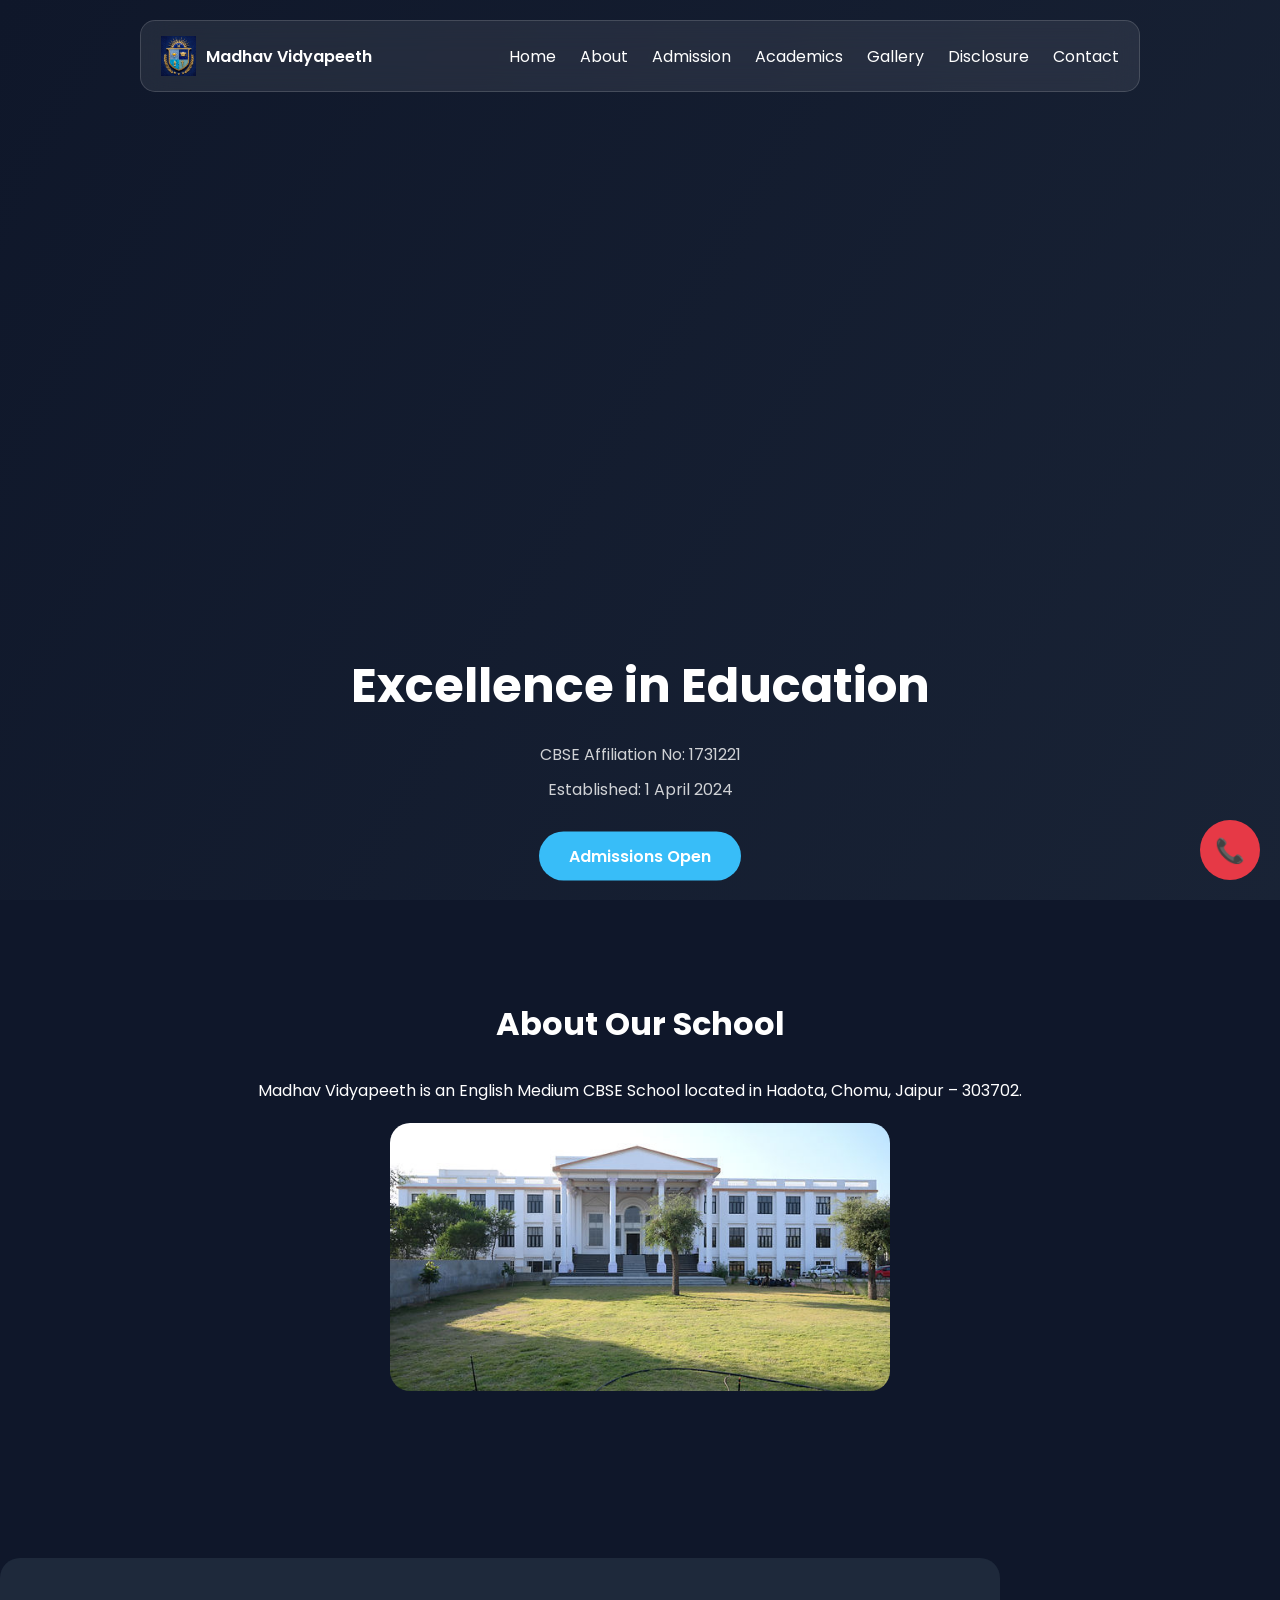
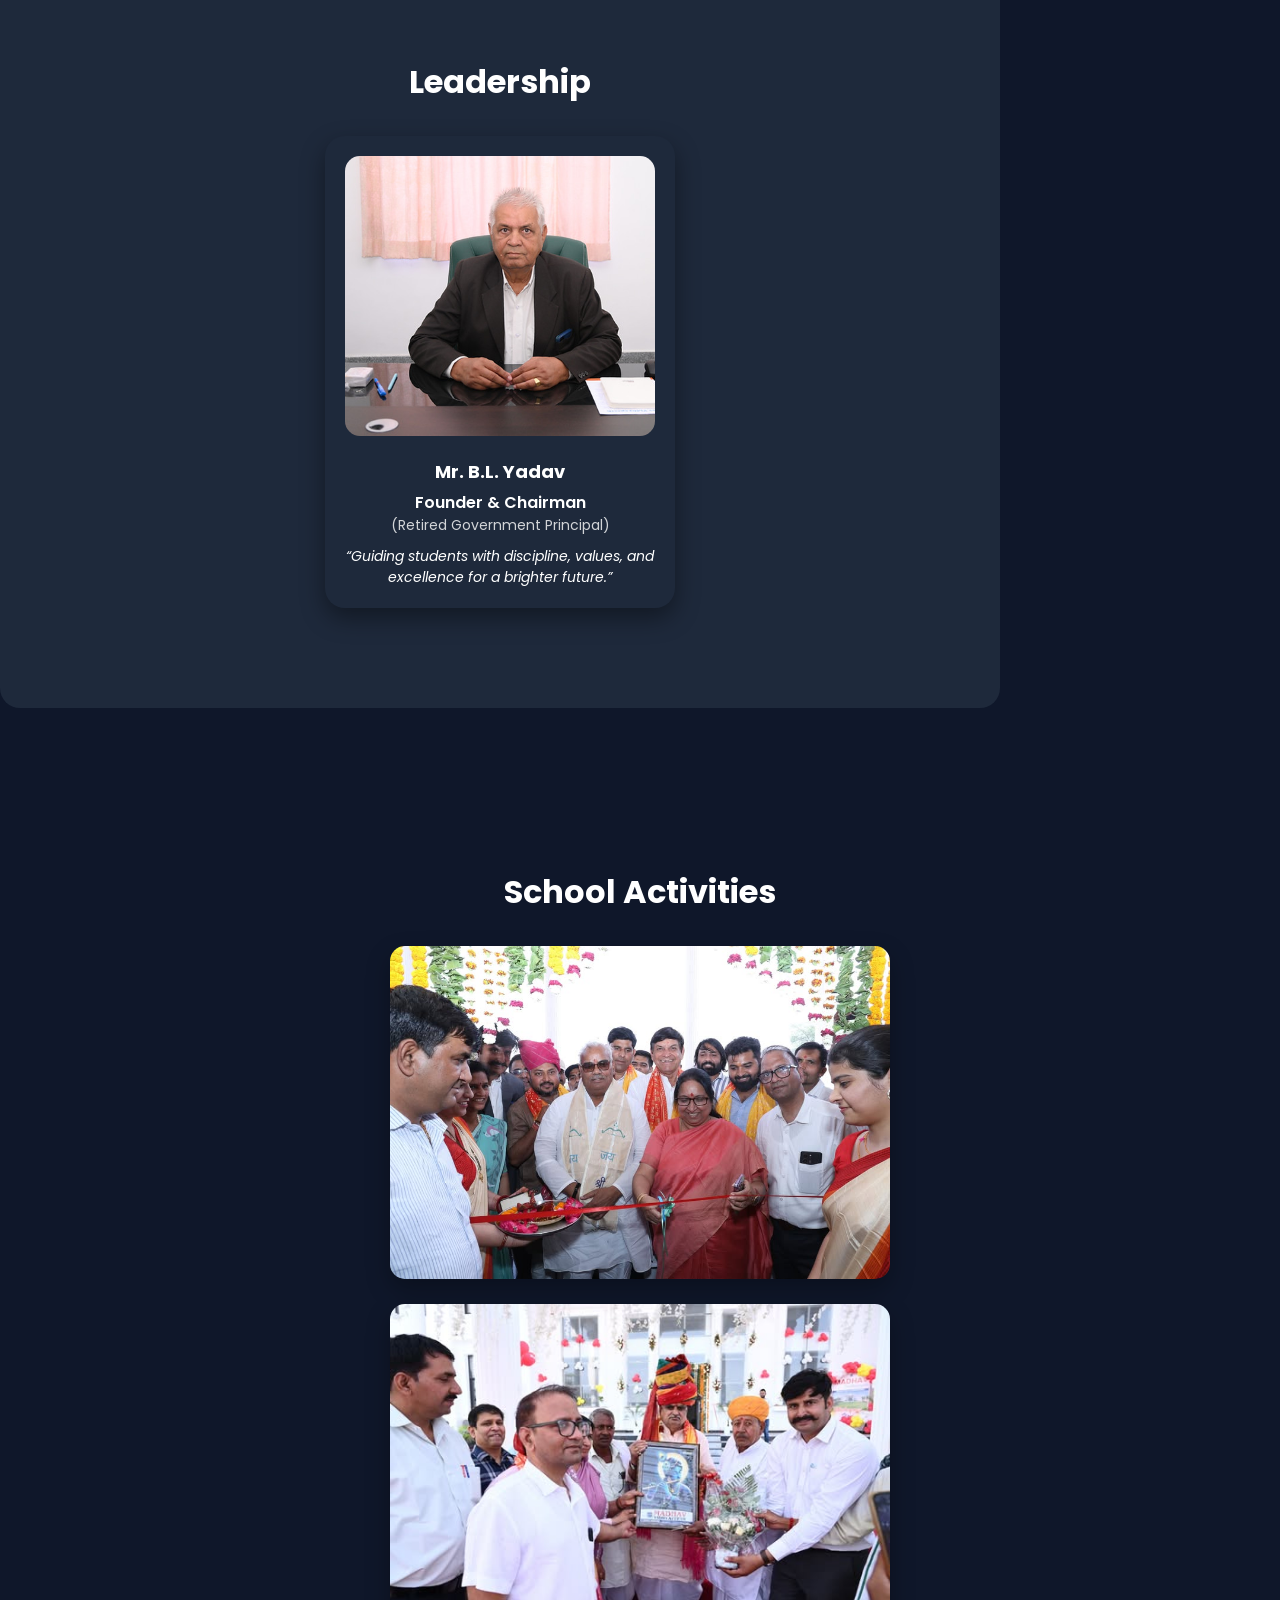
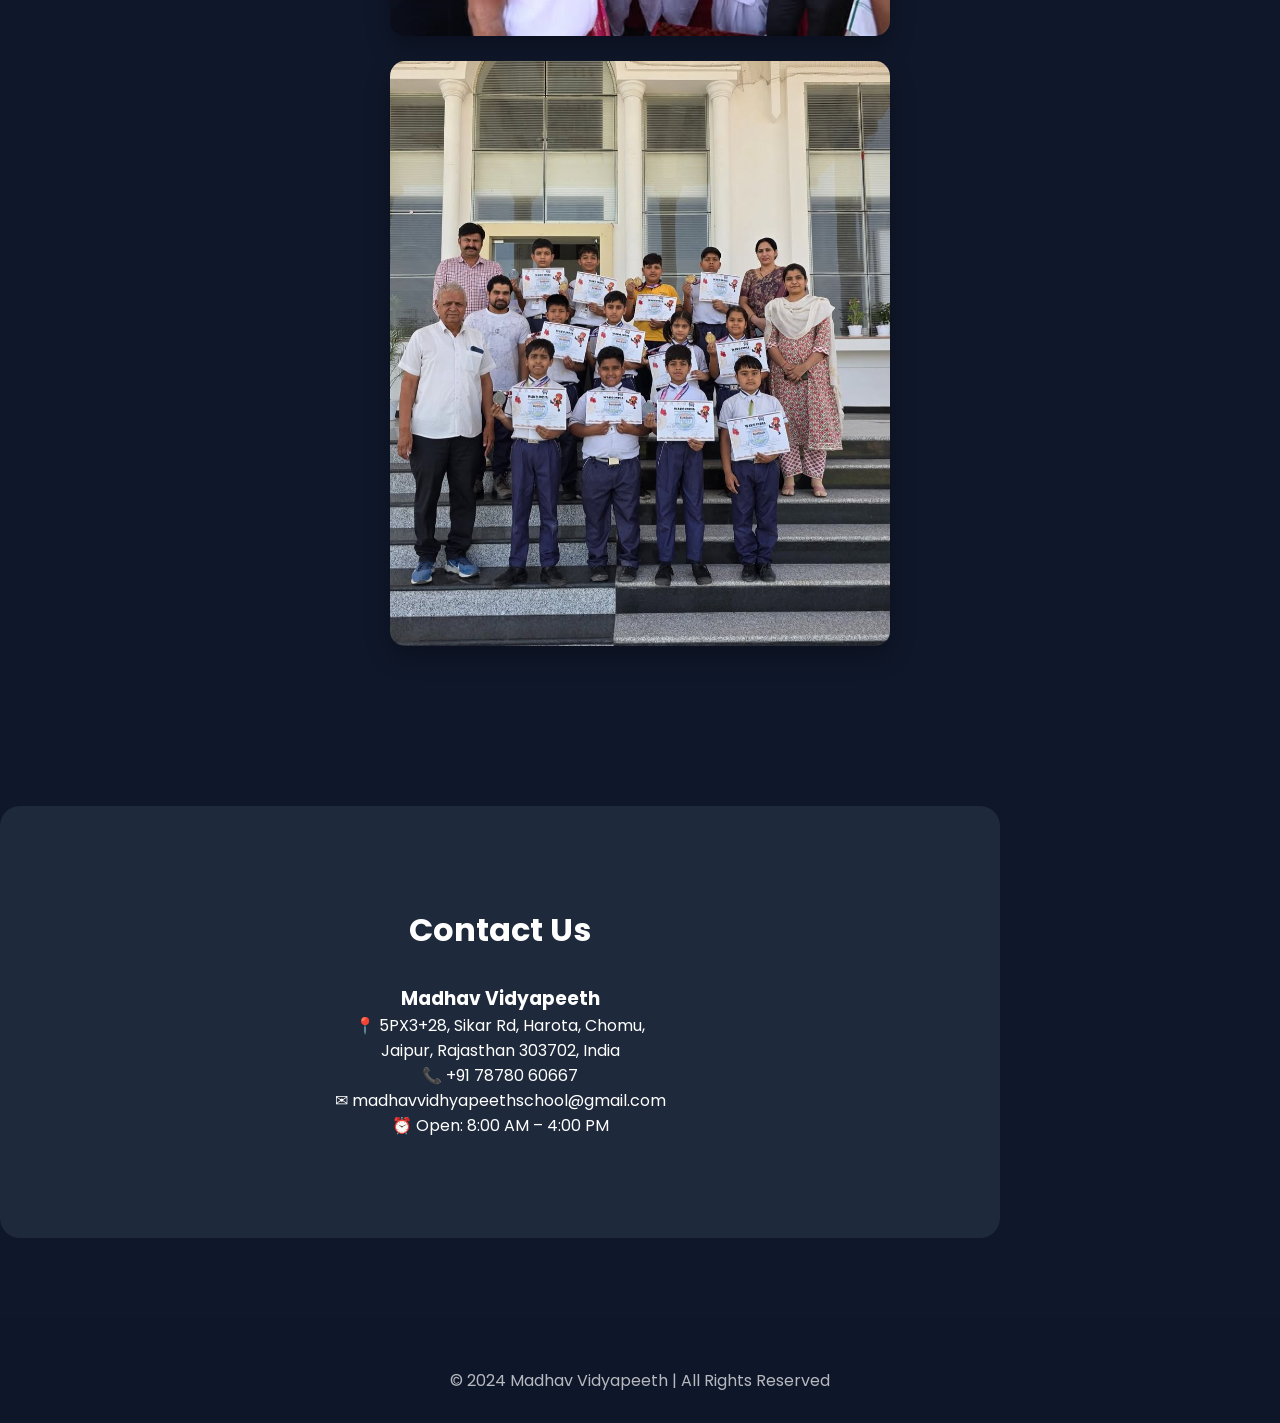
==== index.html @ 4f4f4514 "Update index.html" ====
<!DOCTYPE html>
<html lang="en">

<head>
<meta charset="UTF-8">
<meta name="viewport" content="width=device-width, initial-scale=1.0">

<title>Madhav Vidyapeeth | CBSE School in Chomu</title>

<link href="https://fonts.googleapis.com/css2?family=Poppins:wght@300;400;600;700&display=swap" rel="stylesheet">

<link rel="stylesheet" href="style.css">

</head>

<body>

<!-- Gradient Background -->
<div class="gradient-bg"></div>

<!-- Navbar -->
<nav class="navbar glass">

<div class="logo">
<img src="assets/logo.png" alt="School Logo">
<span>Madhav Vidyapeeth</span>
</div>

<div class="nav-links">

<a href="index.html">Home</a>
<a href="about.html">About</a>
<a href="admission.html">Admission</a>
<a href="academics.html">Academics</a>
<a href="gallery.html">Gallery</a>
<a href="disclosure.html">Disclosure</a>
<a href="contact.html">Contact</a>

</div>

</nav>

<!-- Hero Section -->

<section class="hero">

<video autoplay muted loop playsinline class="hero-bg-video">
<source src="assets/drone.mp4" type="video/mp4">
</video>

<div class="hero-overlay">

<h1>Excellence in Education</h1>

<p>CBSE Affiliation No: 1731221</p>

<p>Established: 1 April 2024</p>

<a href="#contact" class="btn">Admissions Open</a>

</div>

</section>

<!-- About Section -->

<section id="about" class="section">

<h2>About Our School</h2>

<p>
Madhav Vidyapeeth is an English Medium CBSE School located in
Hadota, Chomu, Jaipur – 303702.
</p>

<img src="assets/school.jpg" class="section-img">

</section>

<!-- Director Section -->

<section id="director" class="section light">

<h2>Leadership</h2>

<div class="leader-card">

<img src="assets/director.jpg" alt="Mr. B.L. Yadav">

<h3>Mr. B.L. Yadav</h3>

<p class="role">Founder & Chairman</p>

<p class="sub-role">(Retired Government Principal)</p>

<p class="vision">
“Guiding students with discipline, values, and excellence for a brighter future.”
</p>

</div>

</section>

<!-- Gallery Section -->

<section id="gallery" class="section">

<h2>School Activities</h2>

<div class="gallery-grid">

<img src="./assets/event1.jpg" alt="Event 1">

<img src="./assets/event2.jpg" alt="Event 2">

<img src="./assets/achievement.jpg" alt="Achievement">

</div>

</section>

<!-- Contact Section -->

<section id="contact" class="section light">

<h2>Contact Us</h2>

<h3>Madhav Vidyapeeth</h3>

<p>
📍 5PX3+28, Sikar Rd, Harota, Chomu,<br>
Jaipur, Rajasthan 303702, India
</p>

<p>
📞 +91 78780 60667
</p>

<p>
✉ madhavvidhyapeethschool@gmail.com
</p>

<p>
⏰ Open: 8:00 AM – 4:00 PM
</p>

</section>

<!-- Floating Contact Button -->

<div class="floating-contact">

<div class="contact-toggle" onclick="toggleContact()">
📞
</div>

<div class="contact-options" id="contactOptions">

<a href="https://wa.me/917878060667" target="_blank">WhatsApp</a>

<a href="https://www.instagram.com/madhav.vidhyapeeth" target="_blank">Instagram</a>

<a href="https://www.facebook.com/profile.php?id=6156618945373" target="_blank">Facebook</a>

<a href="tel:+917878060667">Call</a>

</div>

</div>

<!-- Footer -->

<footer class="footer">

<p style="margin-top:20px;text-align:center;">

© 2024 Madhav Vidyapeeth | All Rights Reserved

</p>

</div>

</footer>

<style>

.floating-contact{
position:fixed;
bottom:20px;
right:20px;
z-index:999;
}

.contact-toggle{
width:60px;
height:60px;
background:#e63946;
color:white;
border-radius:50%;
display:flex;
justify-content:center;
align-items:center;
font-size:24px;
cursor:pointer;
}

.contact-options{
display:none;
flex-direction:column;
margin-bottom:10px;
}

.contact-options a{
background:#1d3557;
color:white;
text-decoration:none;
padding:8px 12px;
margin:4px 0;
border-radius:8px;
font-size:14px;
}

</style>

<script>

function toggleContact(){

const box=document.getElementById("contactOptions");

box.style.display=box.style.display==="flex"?"none":"flex";

}

</script>

</body>

</html>
---- style.css ----
/* Global */
*{
margin:0;
padding:0;
box-sizing:border-box;
scroll-behavior:smooth;
}

body{
font-family:'Poppins',sans-serif;
background:#0f172a;
color:white;
overflow-x:hidden;
}

/* Animated Gradient Background */
.gradient-bg{
position:fixed;
width:100%;
height:100%;
z-index:-2;
background:linear-gradient(120deg,#0f172a,#1e293b,#0f172a);
background-size:300% 300%;
animation:gradientMove 12s ease infinite;
}

@keyframes gradientMove{
0%{background-position:0% 50%;}
50%{background-position:100% 50%;}
100%{background-position:0% 50%;}
}

/* Glass Effect */
.glass{
background:rgba(255,255,255,0.08);
backdrop-filter:blur(15px);
-webkit-backdrop-filter:blur(15px);
border:1px solid rgba(255,255,255,0.15);
border-radius:15px;
}

/* Navbar */
.navbar{
    position: fixed;
    top:20px;
    left:0;
    right:0;
    margin:0 auto;
    width:100%;
    max-width:1000px;
    padding:15px 20px;
    display:flex;
    justify-content:space-between;
    align-items:center;
    z-index:1000;
}

.logo{
display:flex;
align-items:center;
gap:10px;
font-weight:600;
}

.logo img{
height:40px;
}

.nav-links a{
color:white;
text-decoration:none;
margin-left:20px;
font-weight:400;
transition:0.3s;
}

.nav-links a:hover{
color:#38bdf8;
}

/* Hero */
.hero{
height:100vh;
display:flex;
align-items:center;
justify-content:center;
text-align:center;
padding:20px;
}

.hero h1{
font-size:3rem;
margin-bottom:20px;
}

.hero p{
opacity:0.8;
margin-bottom:10px;
}

.btn{
display:inline-block;
margin-top:20px;
padding:12px 30px;
background:#38bdf8;
border-radius:30px;
text-decoration:none;
color:white;
font-weight:600;
transition:0.3s;
}

.btn:hover{
transform:scale(1.05);
background:#0ea5e9;
}

/* Sections */
.section{
padding:100px 15px;
text-align:center;
max-width:1000px;
margin:auto;
}
.section.light{
    background:#1e293b;
    border-radius:20px;
    margin:60px 0;
}
.section h2{
margin-bottom:30px;
font-size:2rem;
}

/* Images */
.section-img,
.director-img{
width:80%;
max-width:500px;
border-radius:20px;
margin-top:20px;
transition:0.4s;
}

.section-img:hover,
.director-img:hover{
transform:scale(1.05);
}

/* Gallery */
/* Gallery Mobile Fix */
.gallery-grid {
    display: flex;
    flex-direction: column;
    align-items: center;
    gap: 25px;
    margin-top: 30px;
}

.gallery-grid img {
    width: 90%;
    max-width: 500px;
    border-radius: 15px;
    box-shadow: 0 10px 25px rgba(0,0,0,0.3);
    transition: 0.4s ease;
}

.gallery-grid img:hover {
    transform: scale(1.05);
}
/* Footer */
footer{
padding:30px;
text-align:center;
background:#0f172a;
margin-top:80px;
opacity:0.7;
}
.leader-card {
    max-width: 350px;
    margin: 0 auto;
    background: #1e293b;
    padding: 20px;
    border-radius: 20px;
    text-align: center;
    box-shadow: 0 10px 25px rgba(0,0,0,0.4);
}

.leader-card img {
    width: 100%;
    height: 280px;
    object-fit: cover;
    border-radius: 15px;
}

.leader-card h3 {
    margin-top: 15px;
    font-size: 18px;
}

.role {
    font-weight: 600;
    margin-top: 5px;
}

.sub-role {
    font-size: 14px;
    opacity: 0.8;
}

.vision {
    font-style: italic;
    margin-top: 10px;
    font-size: 14px;
        }
#director {
    text-align: center;
}

#director .leader-card {
    margin-left: auto;
    margin-right: auto;
}
.hero {
    position: relative;
    height: 100vh;
    overflow: hidden;
}

.hero-bg-video {
    position: absolute;
    top: 50%;
    left: 50%;
    width: 100%;
    height: 100%;
    object-fit: cover;
    transform: translate(-50%, -50%);
    z-index: -1;
    filter: brightness(0.6);
}

.hero-overlay {
    position: relative;
    z-index: 1;
    text-align: center;
    color: white;
    top: 50%;
    transform: translateY(-50%);
}
.admission-hero{
text-align:center;
padding:120px 20px;
background:linear-gradient(135deg,#0f2027,#203a43,#2c5364);
color:white;
}

.apply-btn{
display:inline-block;
margin-top:20px;
padding:12px 30px;
background:#ffcc00;
color:black;
font-weight:bold;
border-radius:6px;
text-decoration:none;
transition:0.3s;
}

.apply-btn:hover{
transform:scale(1.1);
}



.documents,
.facilities{
padding:80px 20px;
text-align:center;
}



.card-grid{
display:flex;
flex-wrap:wrap;
justify-content:center;
gap:20px;
margin-top:40px;
}



.card{
background:#14213d;
padding:25px 40px;
border-radius:10px;
color:white;
font-size:18px;
box-shadow:0 10px 25px rgba(0,0,0,0.3);
transition:0.4s;
}



.card:hover{
transform:translateY(-10px) scale(1.05);
background:#1f3a6f;
}



.admission-form{
padding:80px 20px;
text-align:center;
}



.admission-form form{
display:flex;
flex-direction:column;
max-width:400px;
margin:auto;
gap:15px;
}



.admission-form input,
.admission-form select{
padding:12px;
border-radius:6px;
border:none;
}



.admission-form button{
padding:12px;
background:#ffcc00;
border:none;
border-radius:6px;
font-weight:bold;
cursor:pointer;
}
/* HERO */

.academic-hero{

text-align:center;
padding:120px 20px;
background:linear-gradient(135deg,#0f2027,#203a43,#2c5364);
color:white;

}

.academic-hero h1{

font-size:40px;
margin-bottom:20px;

}



/* LEVEL SECTION */

.academic-levels{

padding:80px 20px;
text-align:center;

}

.level-grid{

display:flex;
flex-wrap:wrap;
justify-content:center;
gap:30px;
margin-top:40px;

}

.level-card{

background:#14213d;
padding:30px;
width:280px;
border-radius:12px;
color:white;
transition:0.4s;
box-shadow:0 10px 25px rgba(0,0,0,0.4);

}

.level-card:hover{

transform:translateY(-15px) scale(1.05);
background:#1f3a6f;

}



/* SUBJECTS */

.subjects{

padding:80px 20px;
text-align:center;

}

.subject-grid{

display:flex;
flex-wrap:wrap;
justify-content:center;
gap:20px;
margin-top:40px;

}

.subject-card{

background:#1f3a6f;
padding:15px 30px;
border-radius:8px;
color:white;
transition:0.3s;

}

.subject-card:hover{

transform:scale(1.1);

}



/* PHILOSOPHY */

.learning-philosophy{

padding:80px 20px;
text-align:center;
max-width:900px;
margin:auto;

}



/* FACILITIES */

.academic-facilities{

padding:80px 20px;
text-align:center;

}

.facility-grid{

display:flex;
flex-wrap:wrap;
justify-content:center;
gap:25px;
margin-top:40px;

}

.facility-card{

background:#14213d;
padding:20px 30px;
border-radius:10px;
color:white;
transition:0.4s;

}

.facility-card:hover{

transform:translateY(-10px);
background:#1f3a6f;

}
.disclosure-page{

padding:120px 20px;
text-align:center;

}

.page-title{

font-size:38px;
margin-bottom:10px;

}

.page-subtitle{

color:#ccc;
margin-bottom:50px;

}



.document-grid{

display:flex;
flex-wrap:wrap;
justify-content:center;
gap:30px;

}



.doc-card{

background:#14213d;
width:260px;
padding:25px;
border-radius:12px;
color:white;
box-shadow:0 10px 25px rgba(0,0,0,0.4);
transition:0.4s;

}



.doc-card:hover{

transform:translateY(-12px) scale(1.05);
background:#1f3a6f;

}



.doc-icon{

font-size:40px;
margin-bottom:10px;

}



.doc-btn{

display:inline-block;
margin-top:15px;
padding:10px 20px;
background:#ffcc00;
color:black;
border-radius:6px;
text-decoration:none;
font-weight:bold;
transition:0.3s;

}



.doc-btn:hover{

background:white;

}
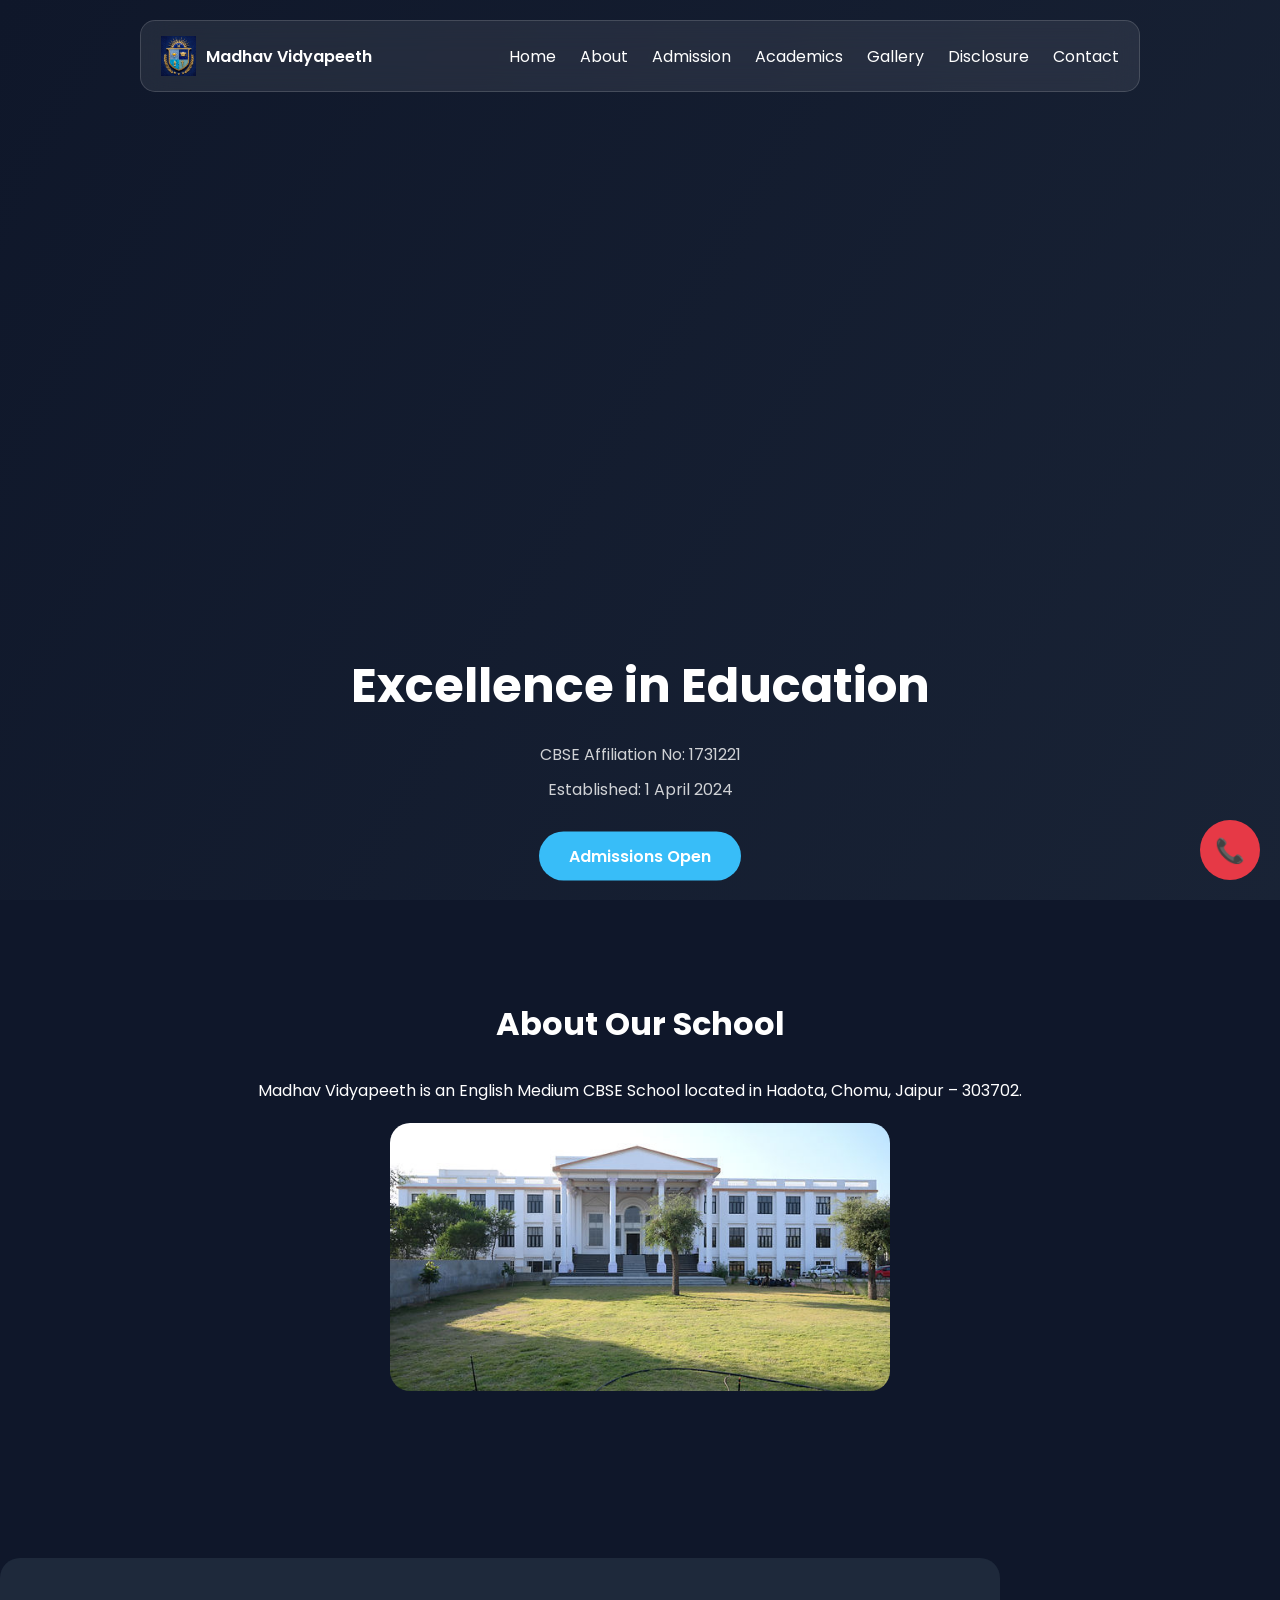
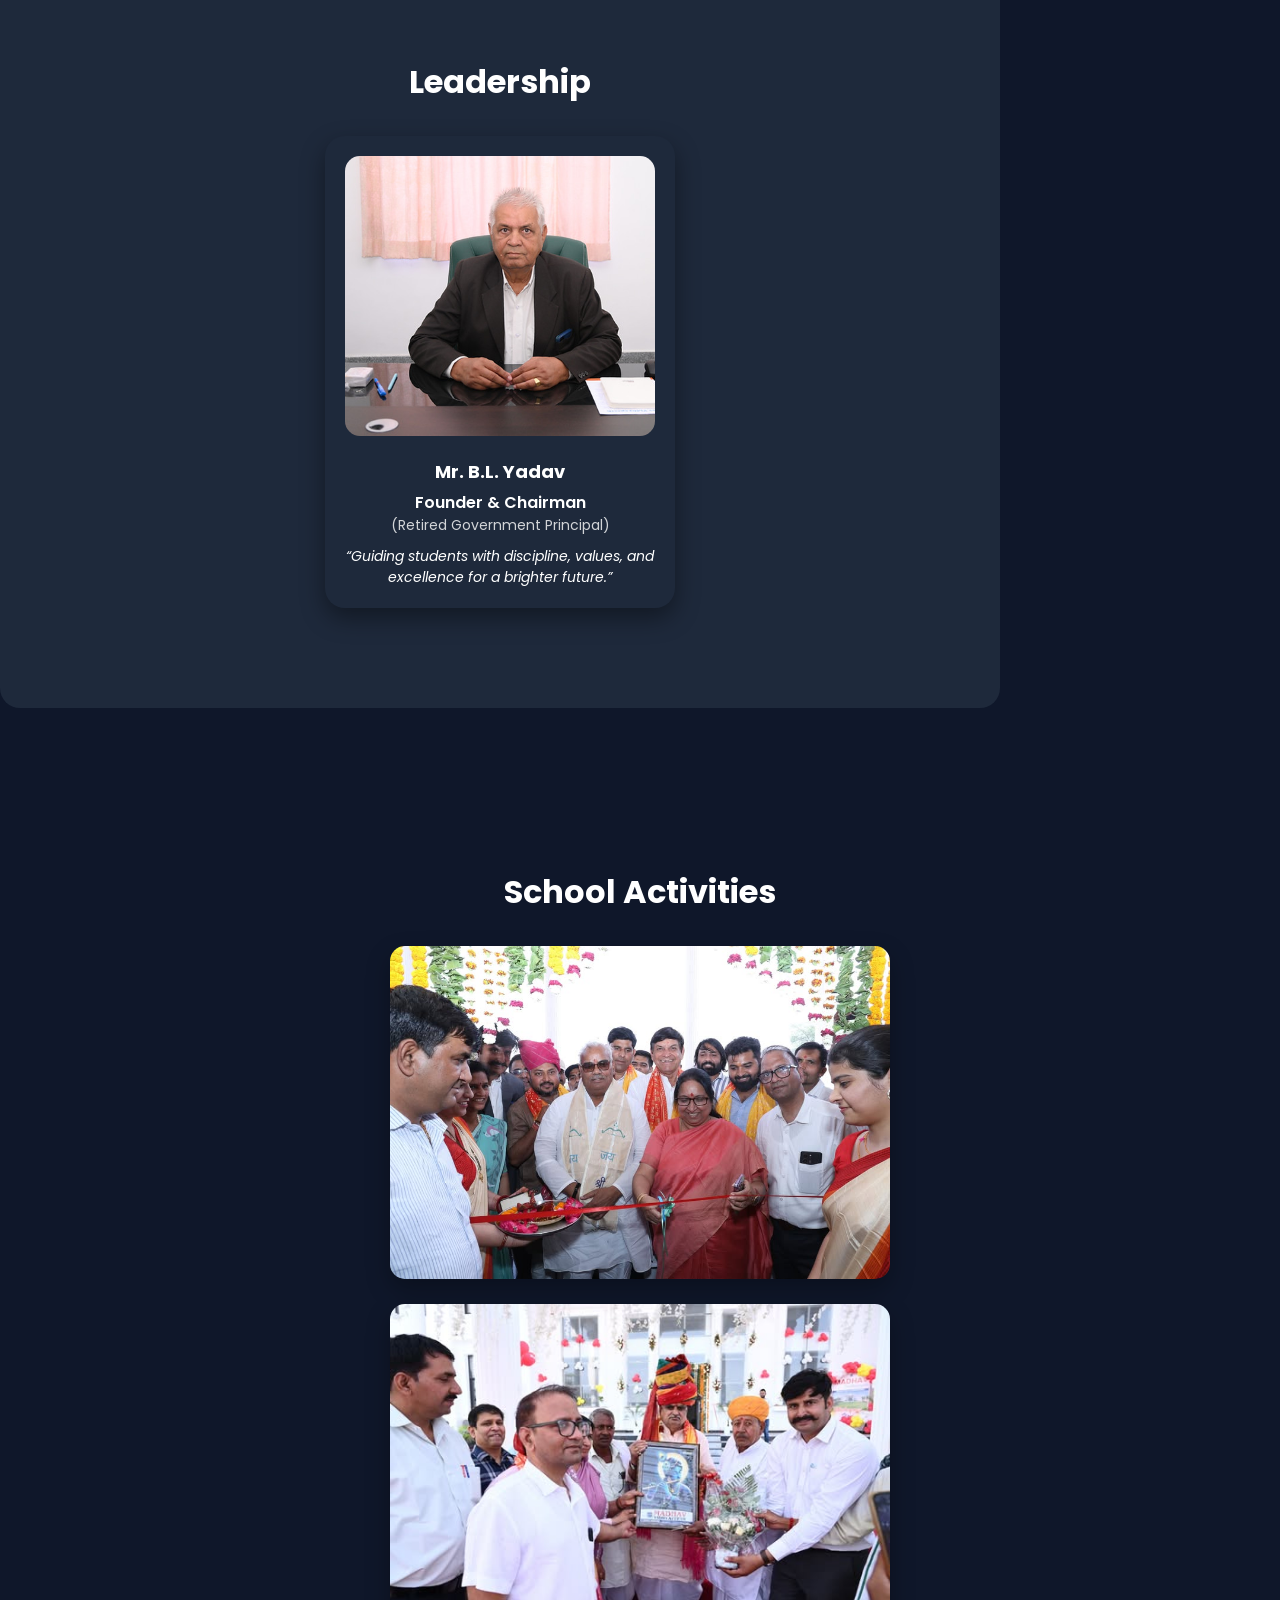
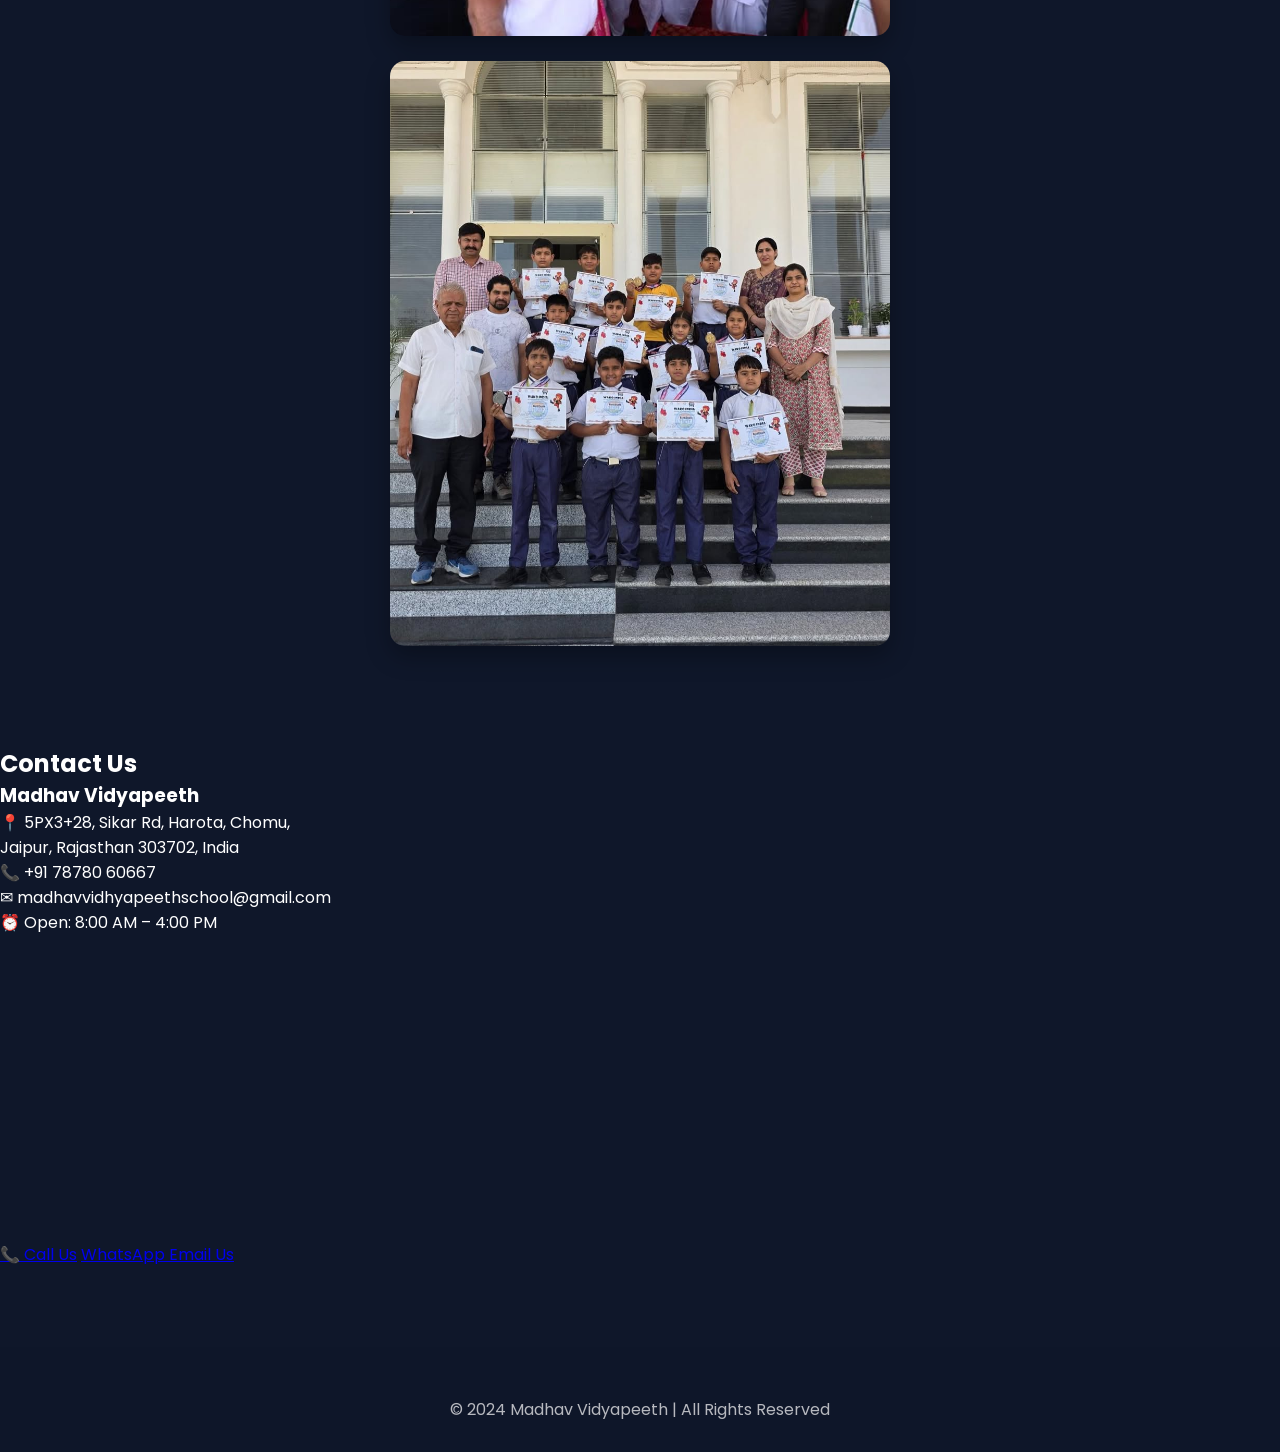
==== commit f9b4aa4a: "Update index.html" ====
--- a/index.html
+++ b/index.html
@@ -121,9 +121,11 @@
 
 <!-- Contact Section -->
 
-<section id="contact" class="section light">
-
-<h2>Contact Us</h2>
+<section id="contact" class="contact-section">
+
+<h2 class="contact-title">Contact Us</h2>
+
+<div class="contact-card">
 
 <h3>Madhav Vidyapeeth</h3>
 
@@ -132,17 +134,39 @@
 Jaipur, Rajasthan 303702, India
 </p>
 
-<p>
-📞 +91 78780 60667
-</p>
-
-<p>
-✉ madhavvidhyapeethschool@gmail.com
-</p>
-
-<p>
-⏰ Open: 8:00 AM – 4:00 PM
-</p>
+<p>📞 +91 78780 60667</p>
+
+<p>✉ madhavvidhyapeethschool@gmail.com</p>
+
+<p>⏰ Open: 8:00 AM – 4:00 PM</p>
+
+<div class="map-container">
+
+<iframe
+src="https://www.google.com/maps?q=5PX3+28+Sikar+Rd+Harota+Chomu+Jaipur&output=embed"
+width="100%"
+height="300"
+style="border:0;"
+loading="lazy">
+</iframe>
+
+</div>
+
+<div class="contact-buttons">
+
+<a href="tel:+917878060667" class="contact-btn call-btn">📞 Call Us</a>
+
+<a href="https://wa.me/917878060667" target="_blank" class="contact-btn whatsapp-btn">
+WhatsApp
+</a>
+
+<a href="mailto:madhavvidhyapeethschool@gmail.com" class="contact-btn email-btn">
+Email Us
+</a>
+
+</div>
+
+</div>
 
 </section>
 
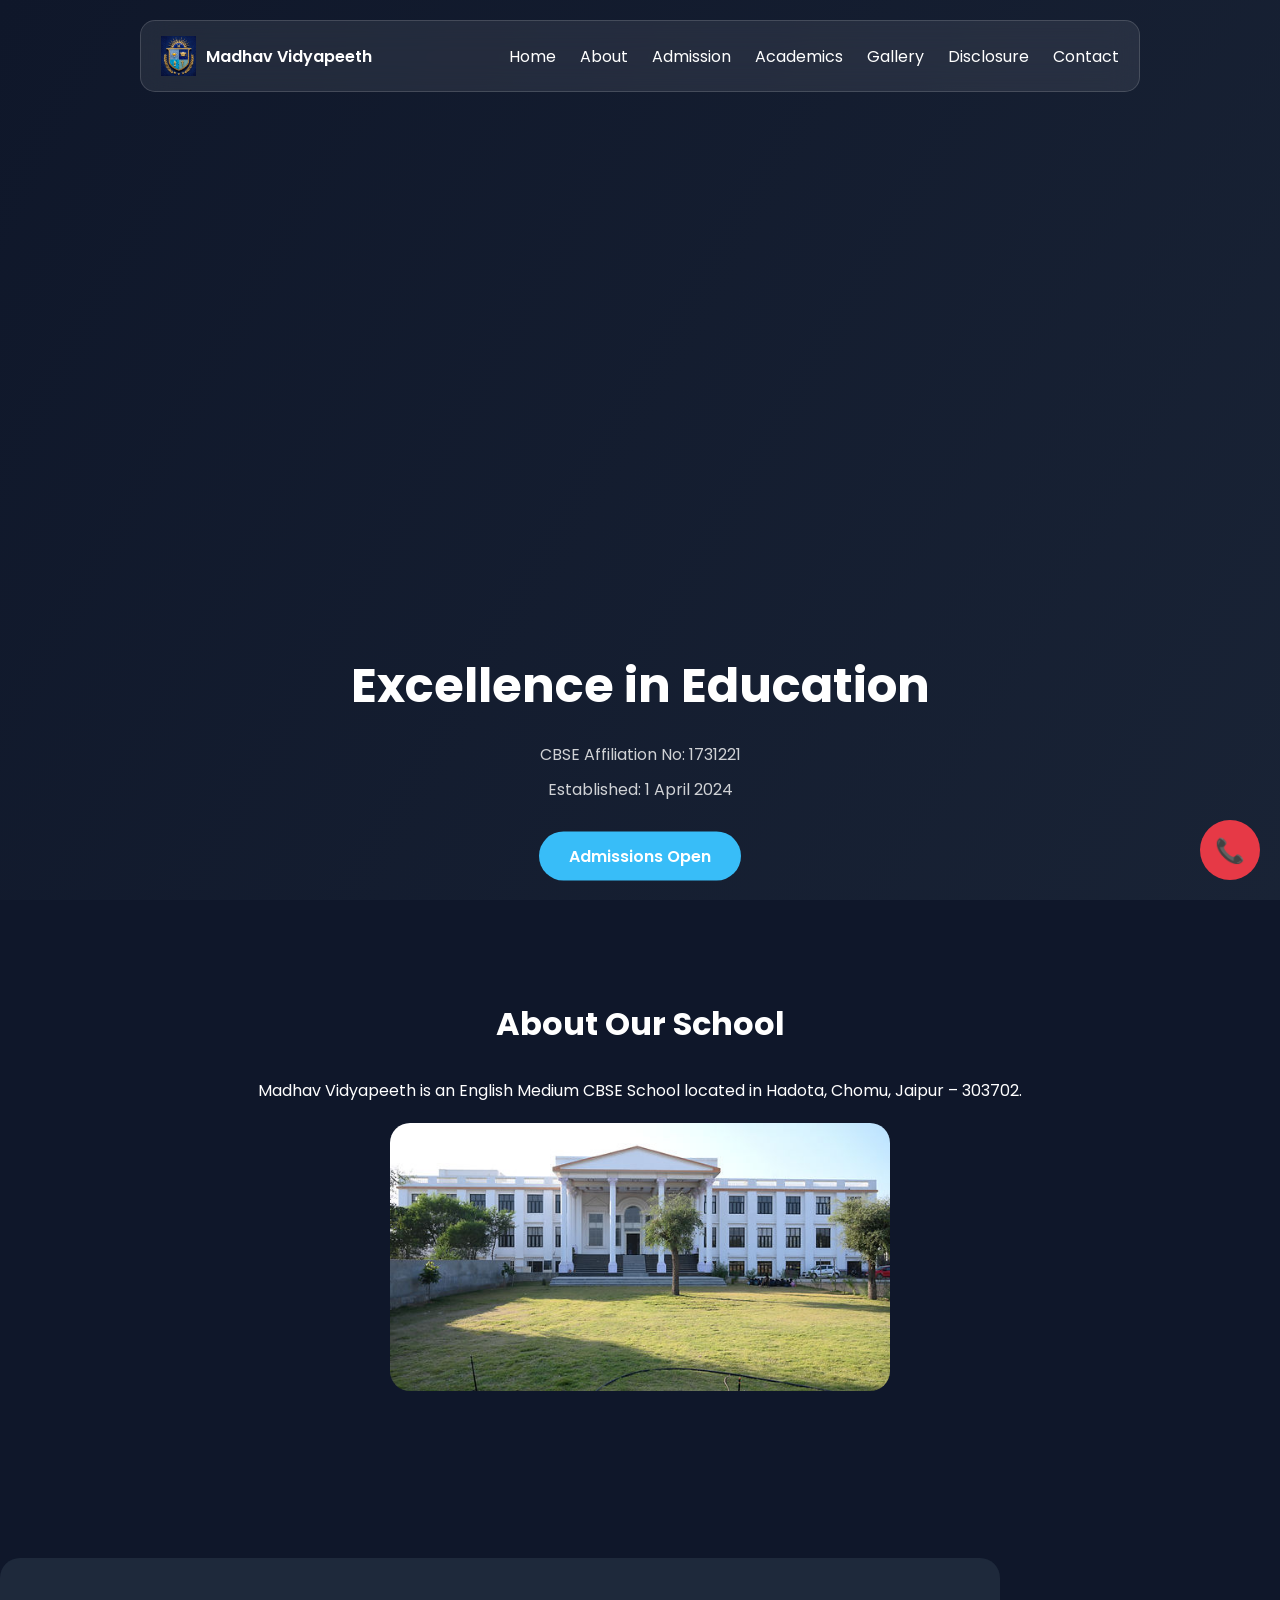
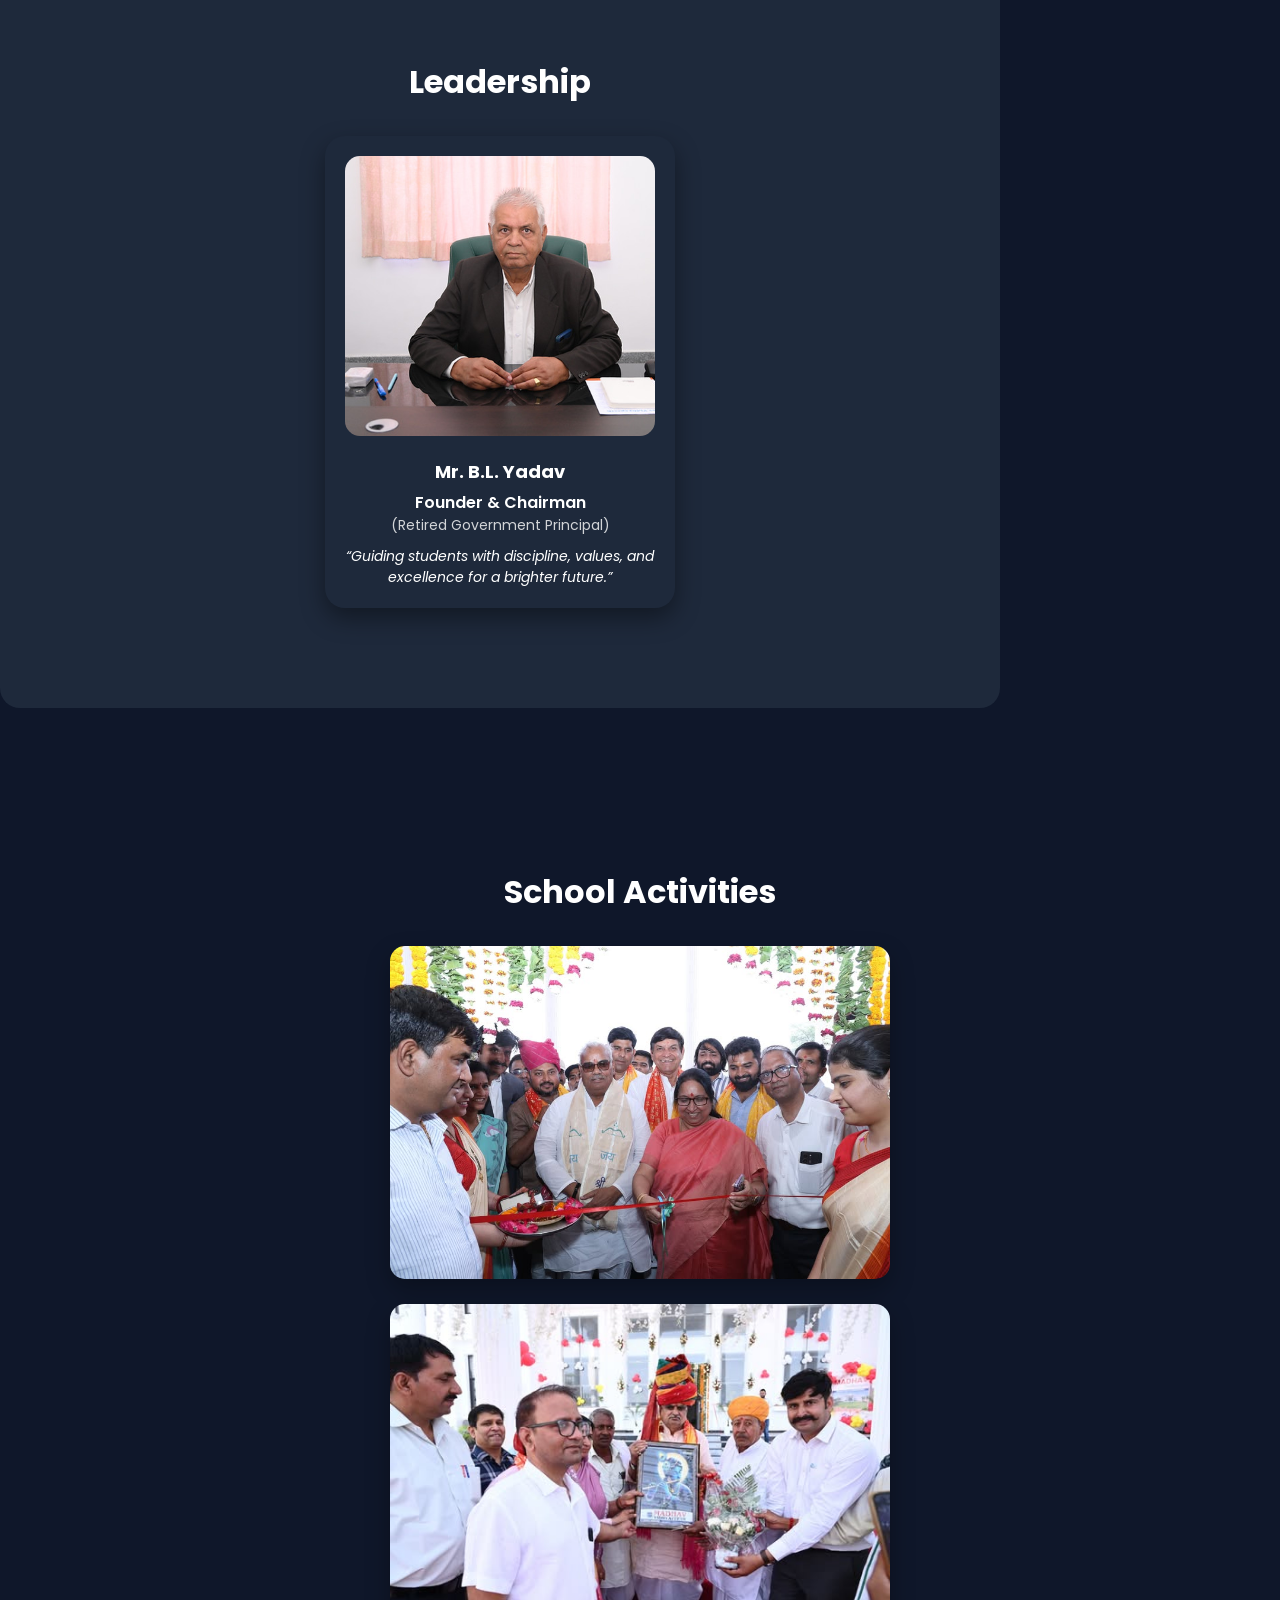
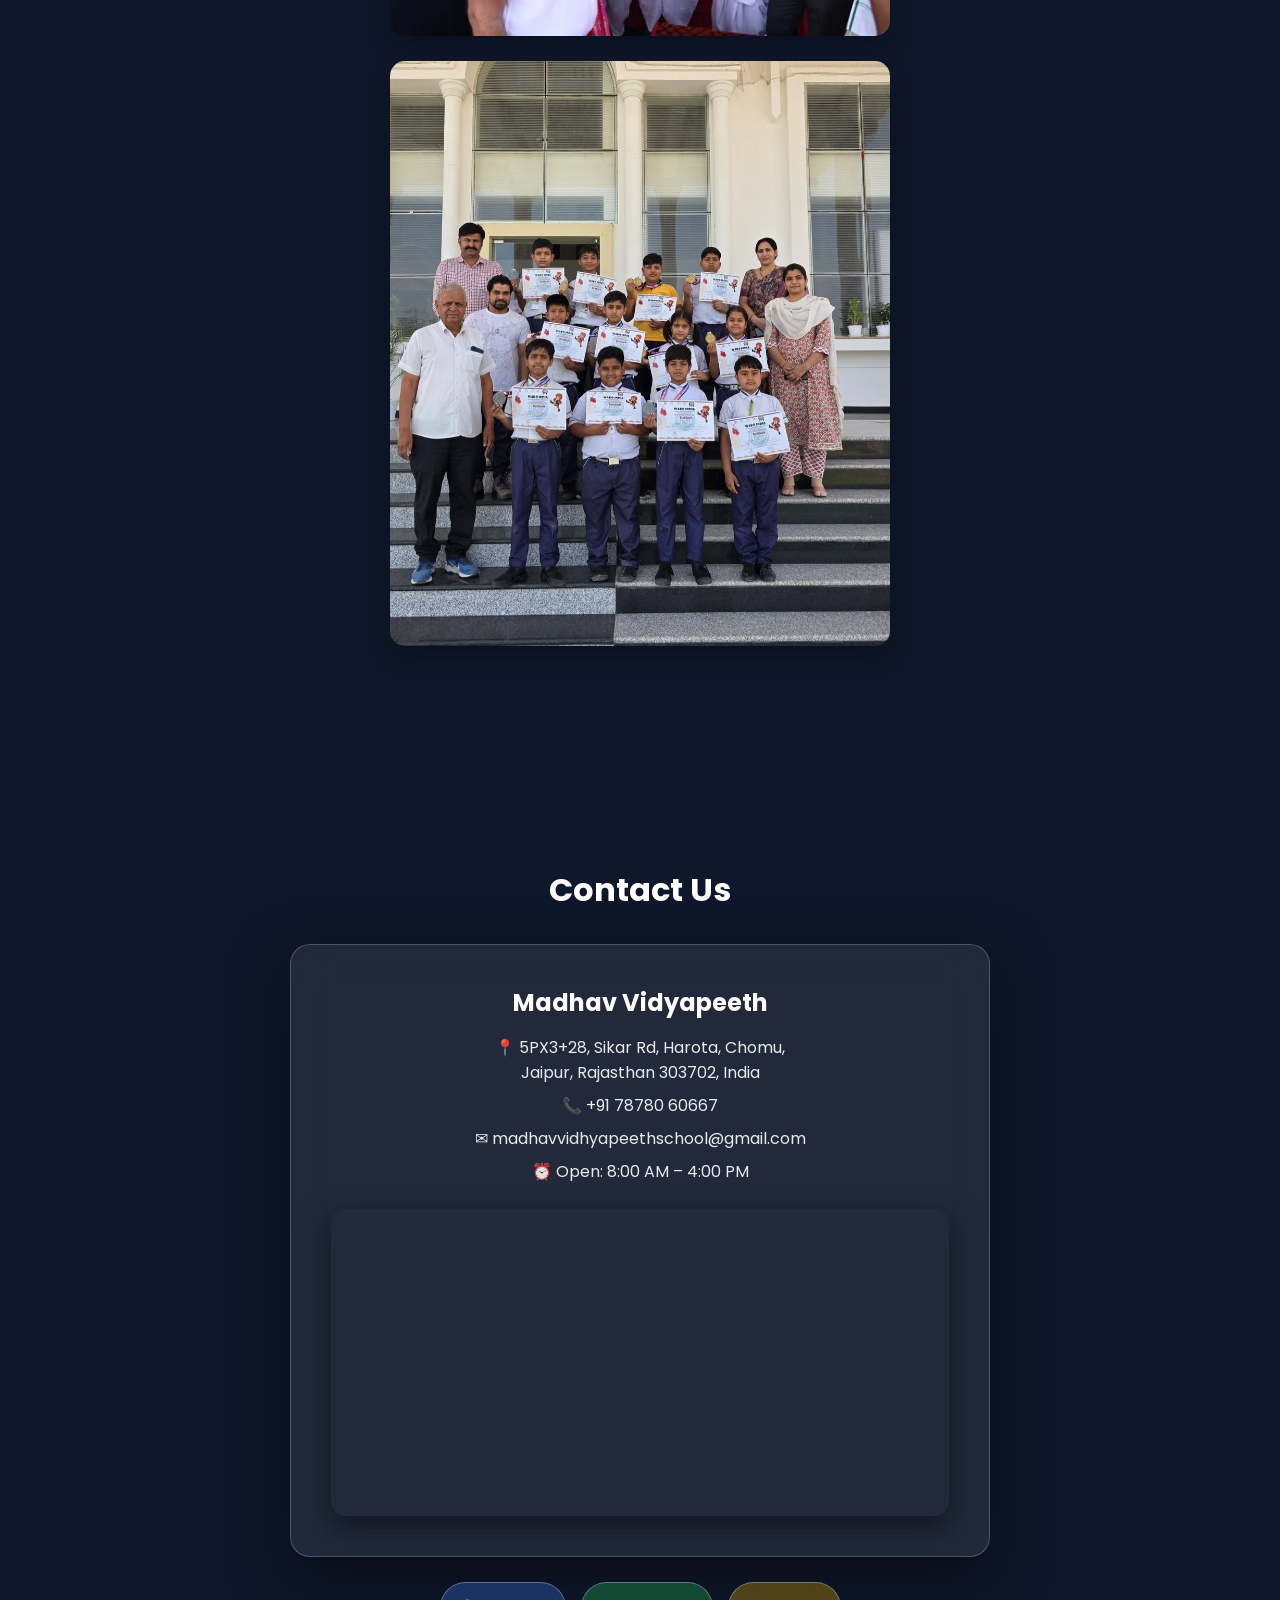
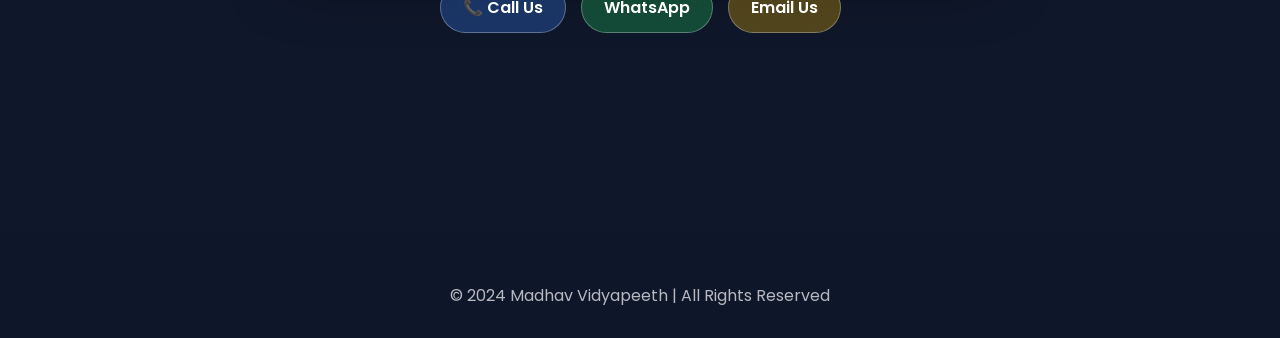
==== commit 38dd14b2: "Update index.html" ====
--- a/index.html
+++ b/index.html
@@ -142,13 +142,19 @@
 
 <div class="map-container">
 
+<a href="https://maps.app.goo.gl/bBVPJJXt6JwgnkrG7" target="_blank">
+
 <iframe
-src="https://www.google.com/maps?q=5PX3+28+Sikar+Rd+Harota+Chomu+Jaipur&output=embed"
+src="https://www.google.com/maps?q=Madhav%20Vidyapeeth%20Chomu%20Jaipur&output=embed"
 width="100%"
 height="300"
 style="border:0;"
 loading="lazy">
 </iframe>
+
+</a>
+
+</div>
 
 </div>
 
--- a/style.css
+++ b/style.css
@@ -575,3 +575,151 @@
 background:white;
 
 }
+/* CONTACT SECTION */
+
+.contact-section{
+padding:120px 20px;
+text-align:center;
+}
+
+.contact-title{
+font-size:32px;
+margin-bottom:30px;
+}
+
+/* Glass Card */
+
+.contact-card{
+
+max-width:700px;
+margin:auto;
+
+padding:40px;
+
+border-radius:20px;
+
+background:rgba(255,255,255,0.08);
+
+backdrop-filter:blur(20px);
+
+-webkit-backdrop-filter:blur(20px);
+
+border:1px solid rgba(255,255,255,0.2);
+
+box-shadow:0 20px 60px rgba(0,0,0,0.5);
+
+}
+
+.contact-card h3{
+margin-bottom:15px;
+font-size:24px;
+}
+
+.contact-card p{
+margin:8px 0;
+opacity:0.9;
+}
+
+/* MAP */
+
+.map-container{
+
+margin-top:25px;
+
+border-radius:15px;
+
+overflow:hidden;
+
+box-shadow:0 10px 30px rgba(0,0,0,0.5);
+
+}
+
+/* BUTTONS */
+
+.contact-buttons{
+
+display:flex;
+
+flex-wrap:wrap;
+
+justify-content:center;
+
+gap:15px;
+
+margin-top:25px;
+
+}
+
+.contact-btn{
+
+padding:12px 22px;
+
+border-radius:30px;
+
+text-decoration:none;
+
+font-weight:600;
+
+transition:0.4s;
+
+display:inline-block;
+
+backdrop-filter:blur(20px);
+
+border:1px solid rgba(255,255,255,0.3);
+
+}
+
+/* Call */
+
+.call-btn{
+
+background:rgba(59,130,246,0.3);
+
+color:white;
+
+}
+
+.call-btn:hover{
+
+background:rgba(59,130,246,0.7);
+
+transform:scale(1.08);
+
+}
+
+/* WhatsApp */
+
+.whatsapp-btn{
+
+background:rgba(34,197,94,0.3);
+
+color:white;
+
+}
+
+.whatsapp-btn:hover{
+
+background:rgba(34,197,94,0.7);
+
+transform:scale(1.08);
+
+}
+
+/* Email */
+
+.email-btn{
+
+background:rgba(234,179,8,0.3);
+
+color:white;
+
+}
+
+.email-btn:hover{
+
+background:rgba(234,179,8,0.7);
+
+transform:scale(1.08);
+
+}
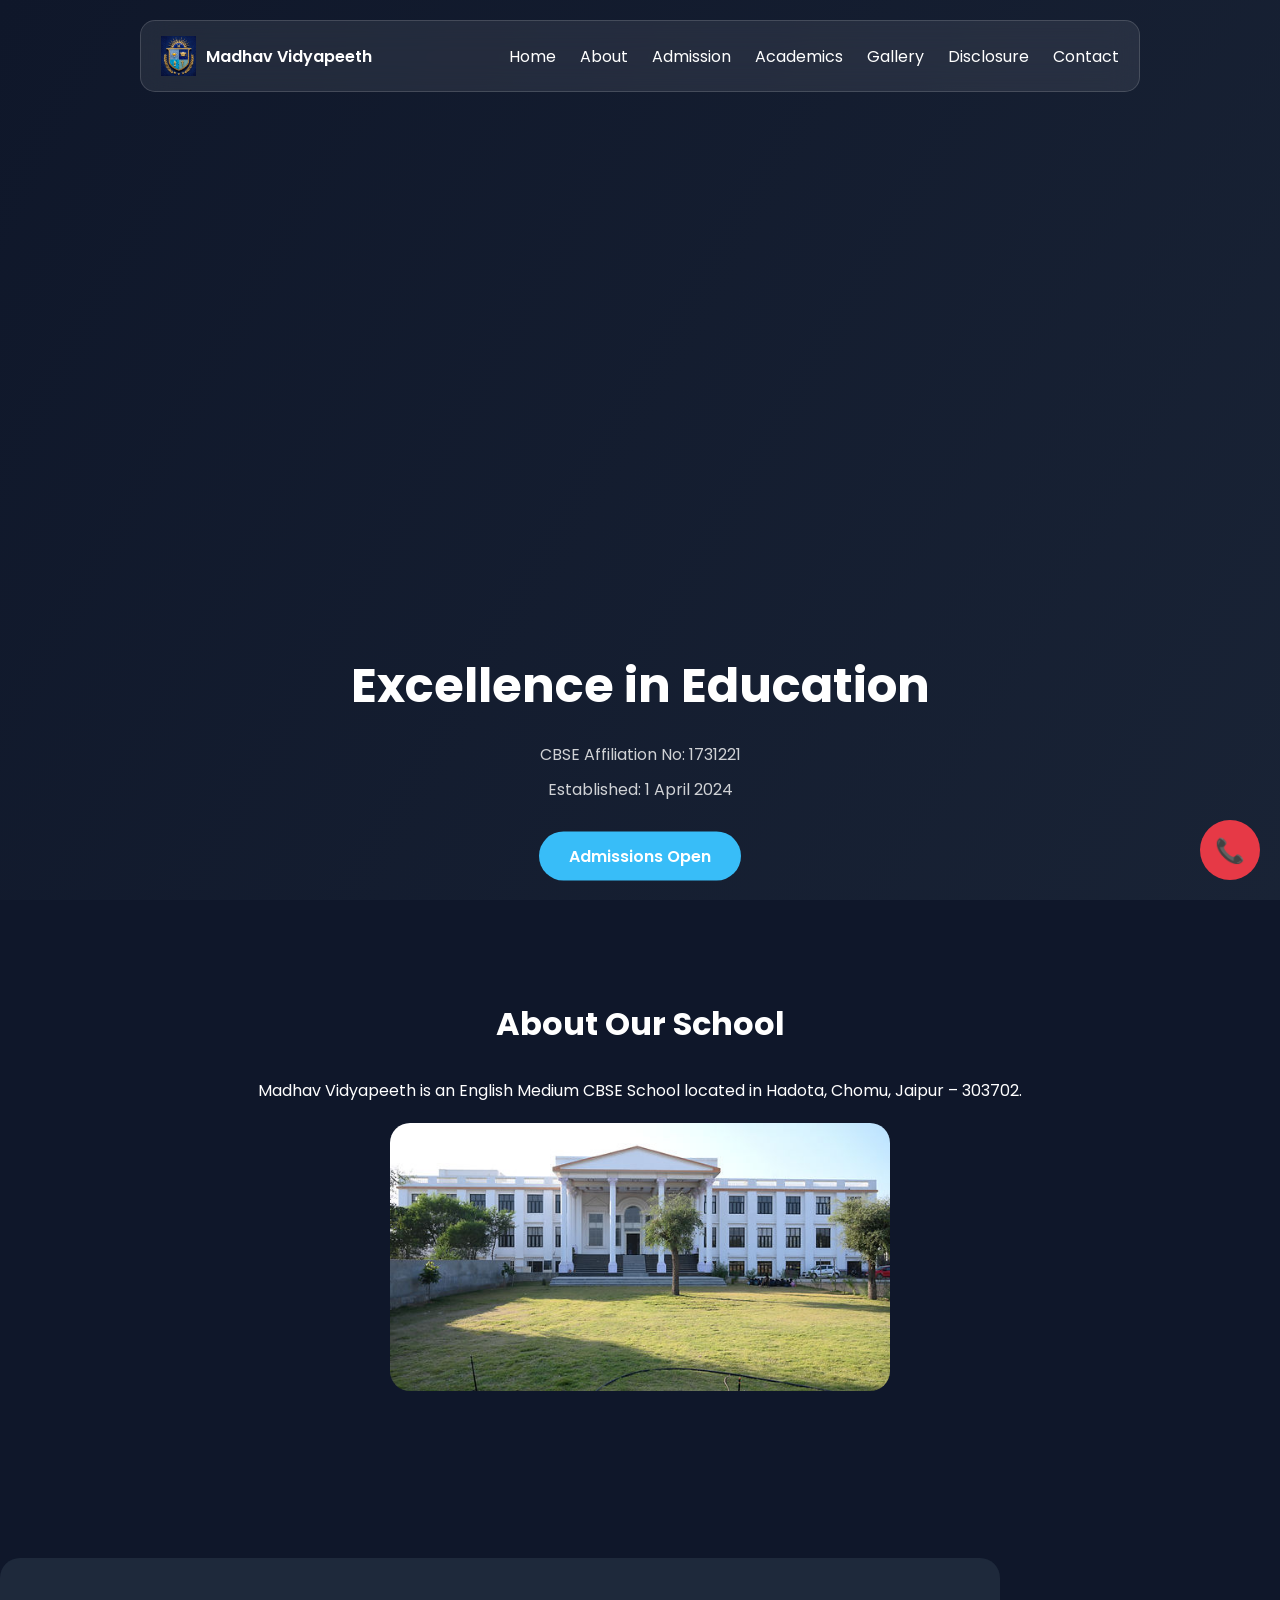
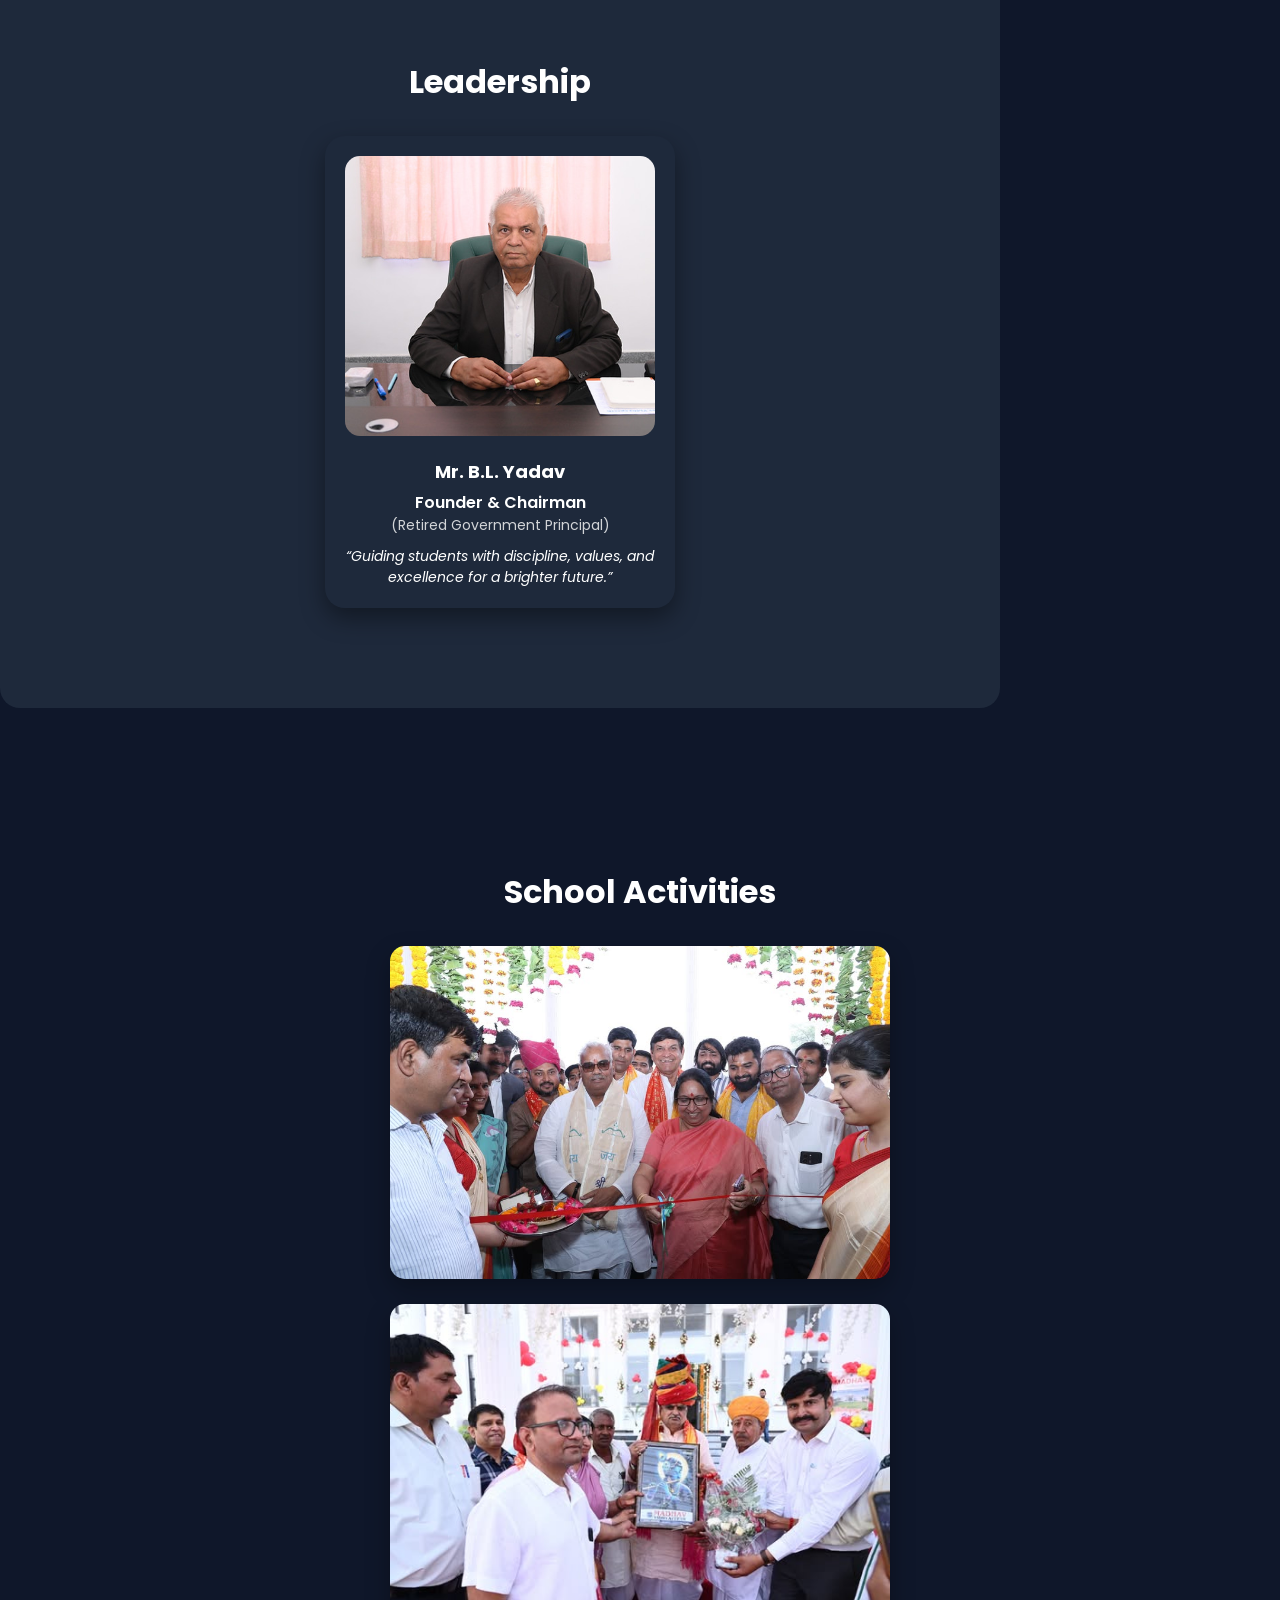
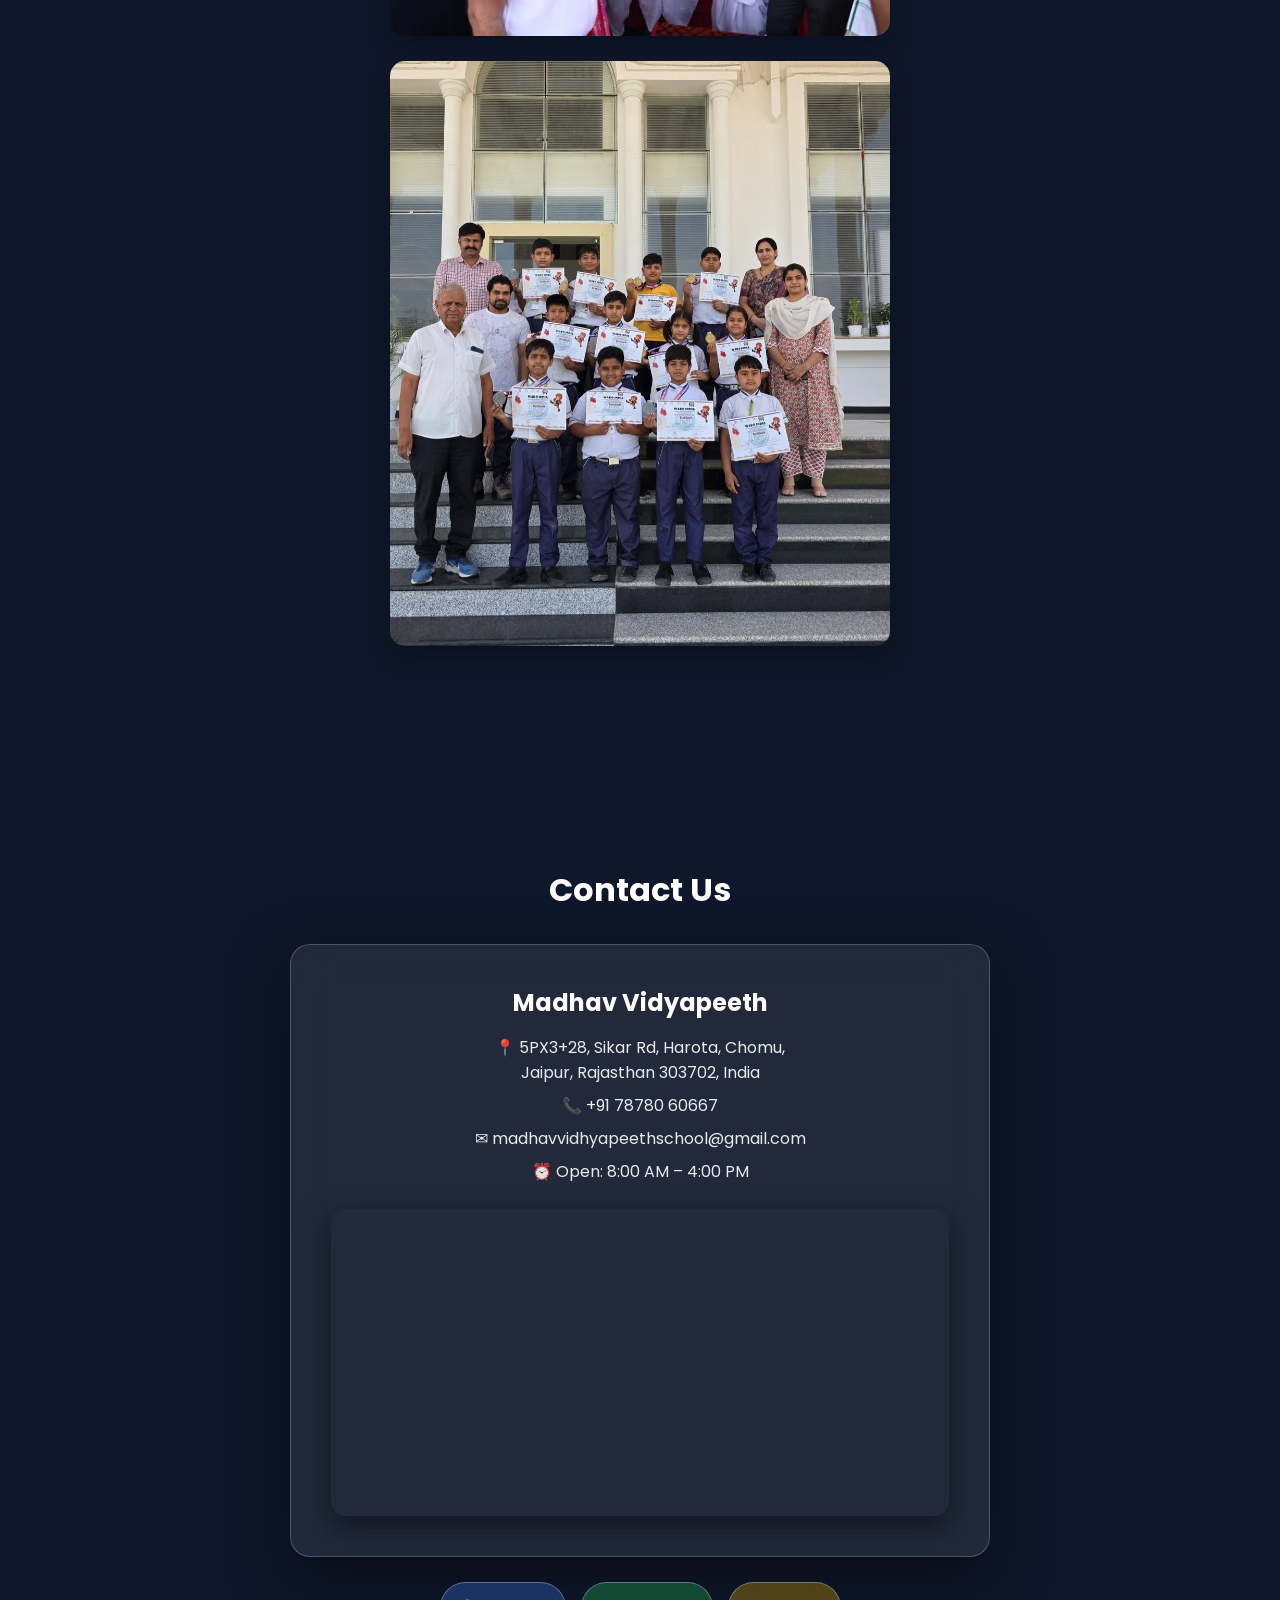
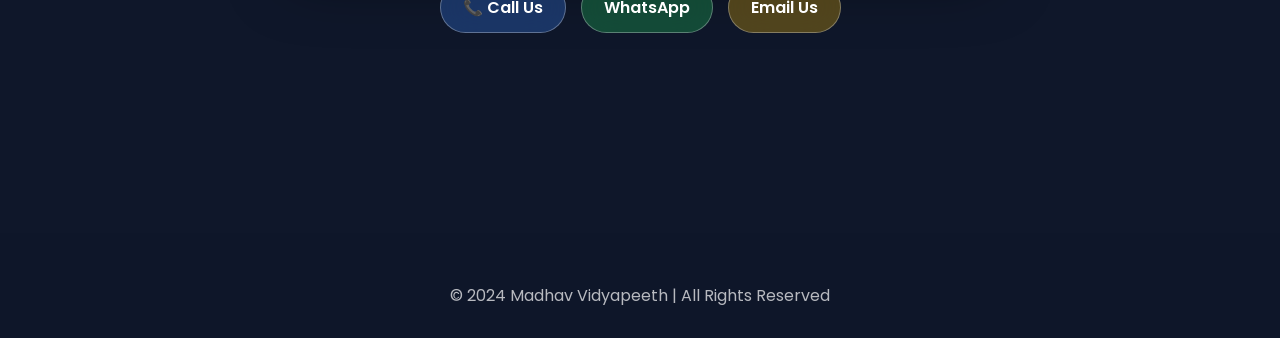
==== commit 313523a2: "Update index.html" ====
--- a/index.html
+++ b/index.html
@@ -5,14 +5,15 @@
 <meta charset="UTF-8">
 <meta name="viewport" content="width=device-width, initial-scale=1.0">
 
+<meta name="google-site-verification" content="hVc0s6OAK-CXYpEXoYTe5jgxIYupk3dPsjPDaU1yS2w" />
+
 <title>Madhav Vidyapeeth | CBSE School in Chomu</title>
 
 <link href="https://fonts.googleapis.com/css2?family=Poppins:wght@300;400;600;700&display=swap" rel="stylesheet">
 
 <link rel="stylesheet" href="style.css">
-
 </head>
-
+  
 <body>
 
 <!-- Gradient Background -->
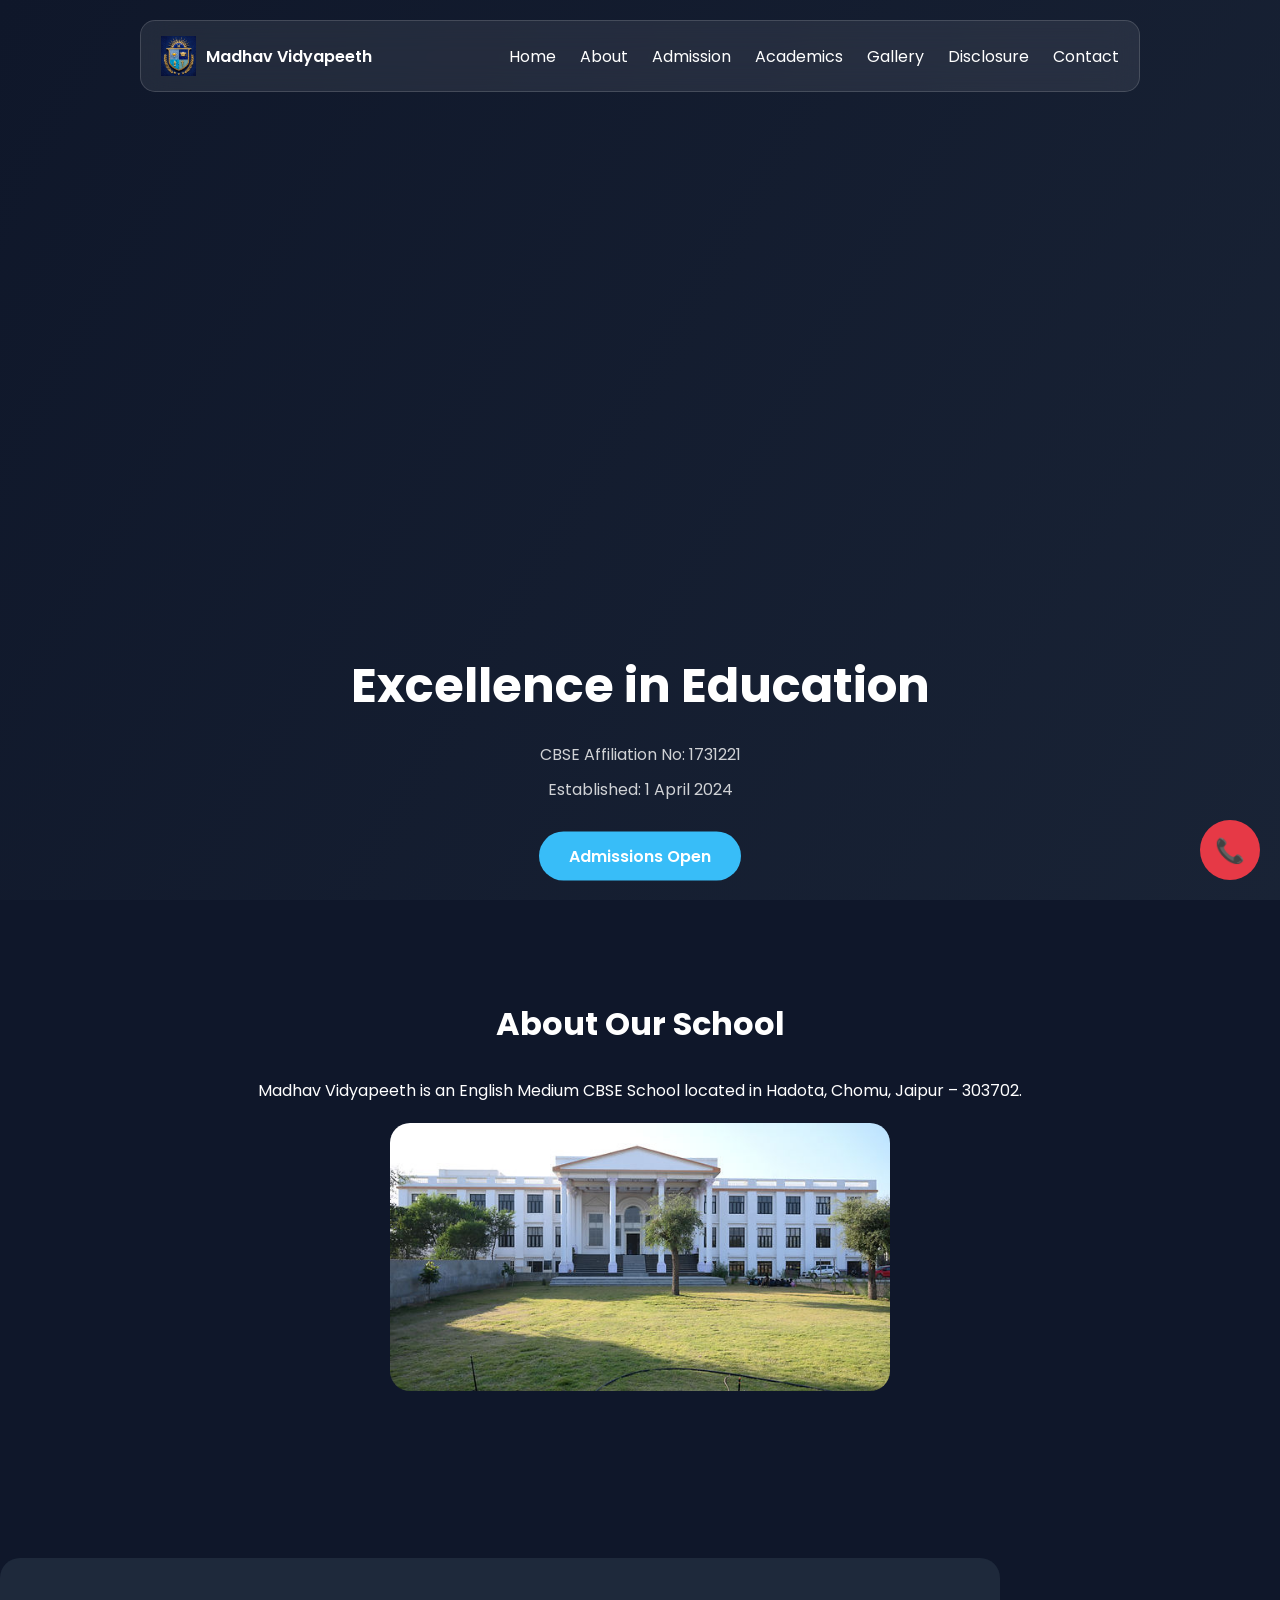
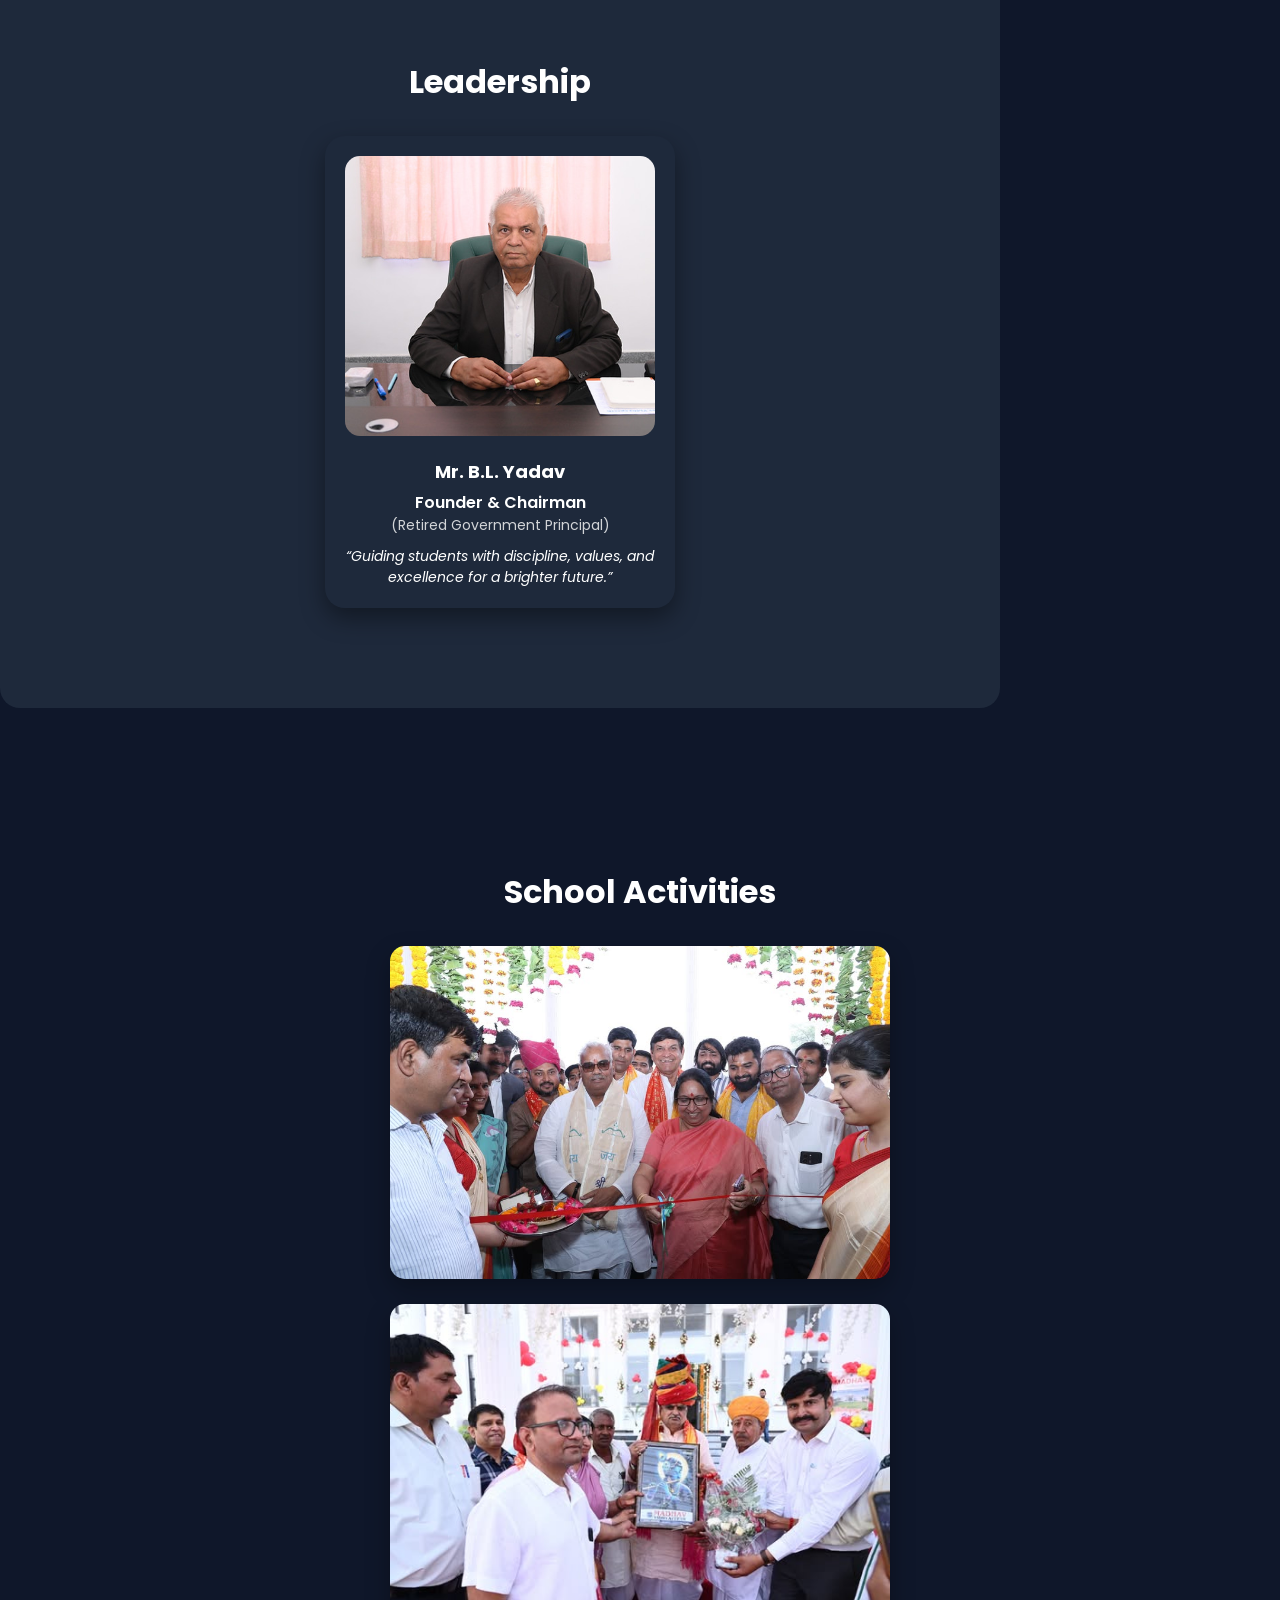
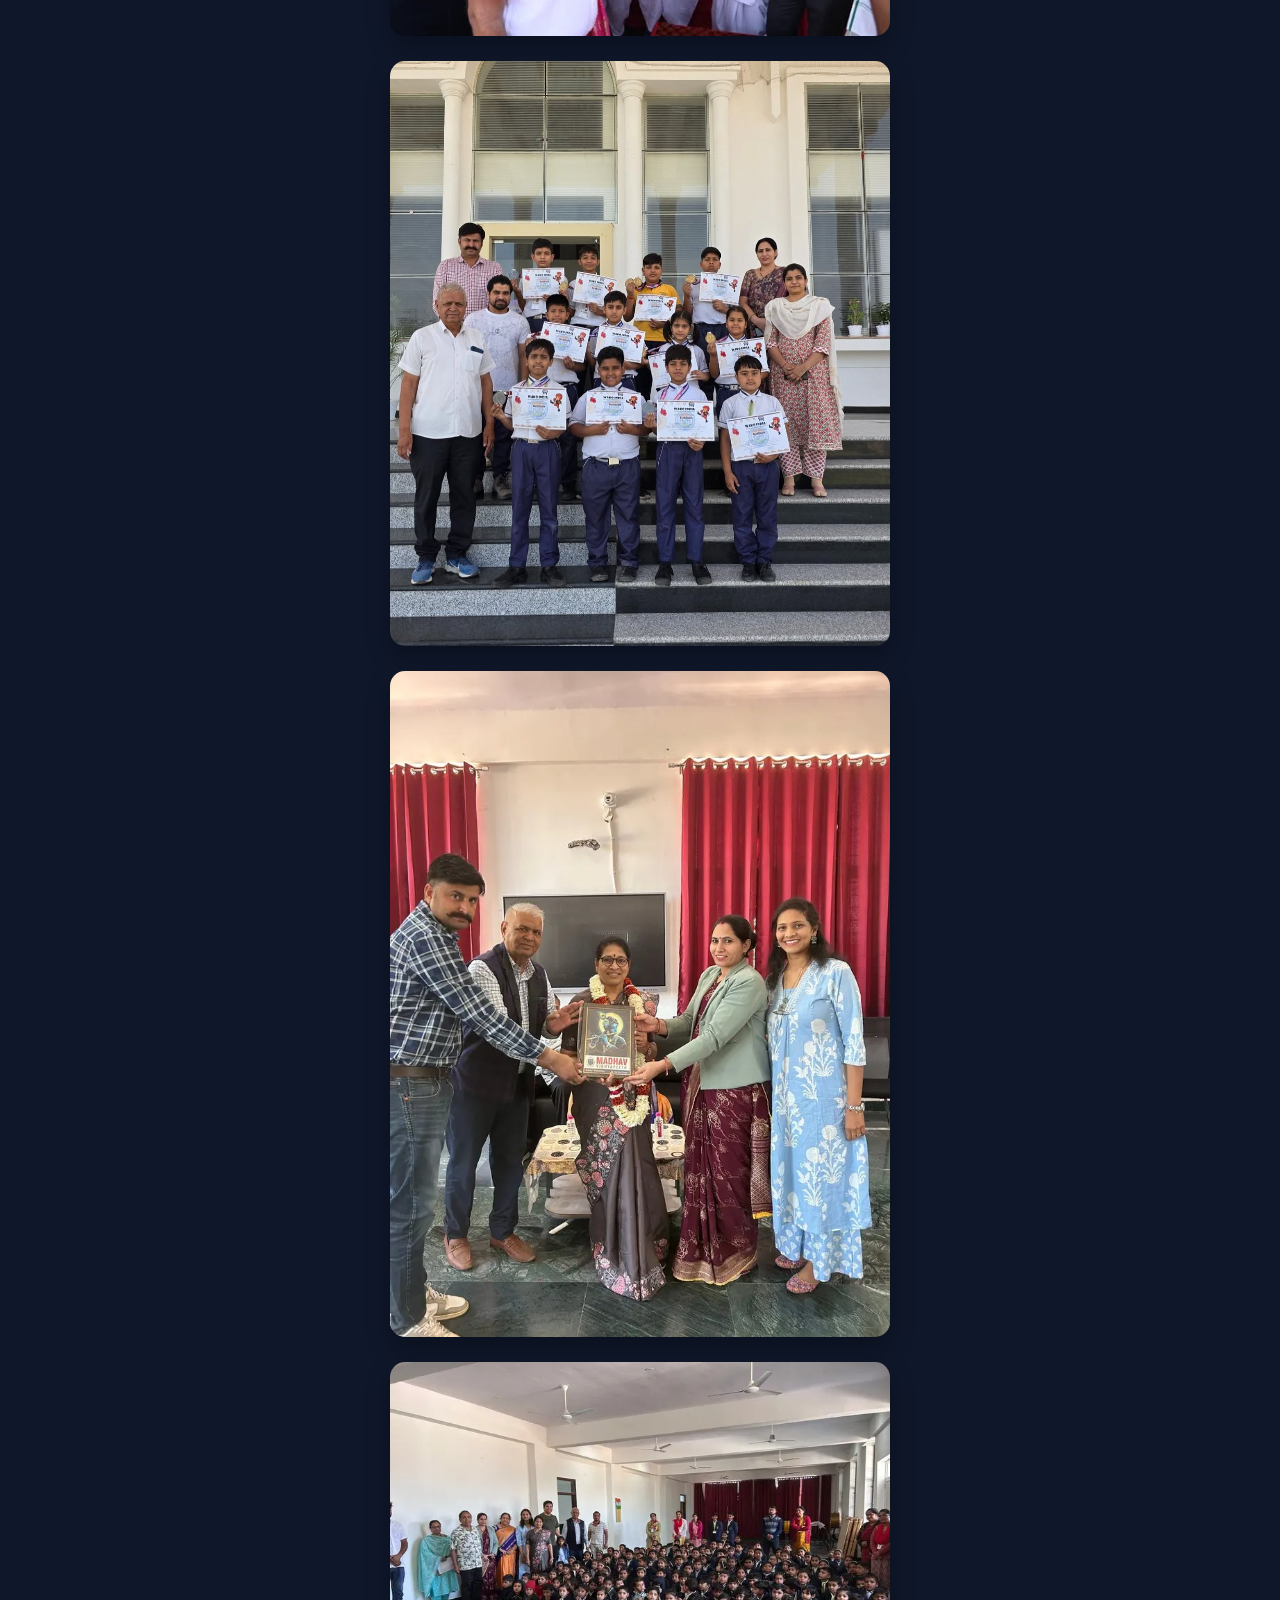
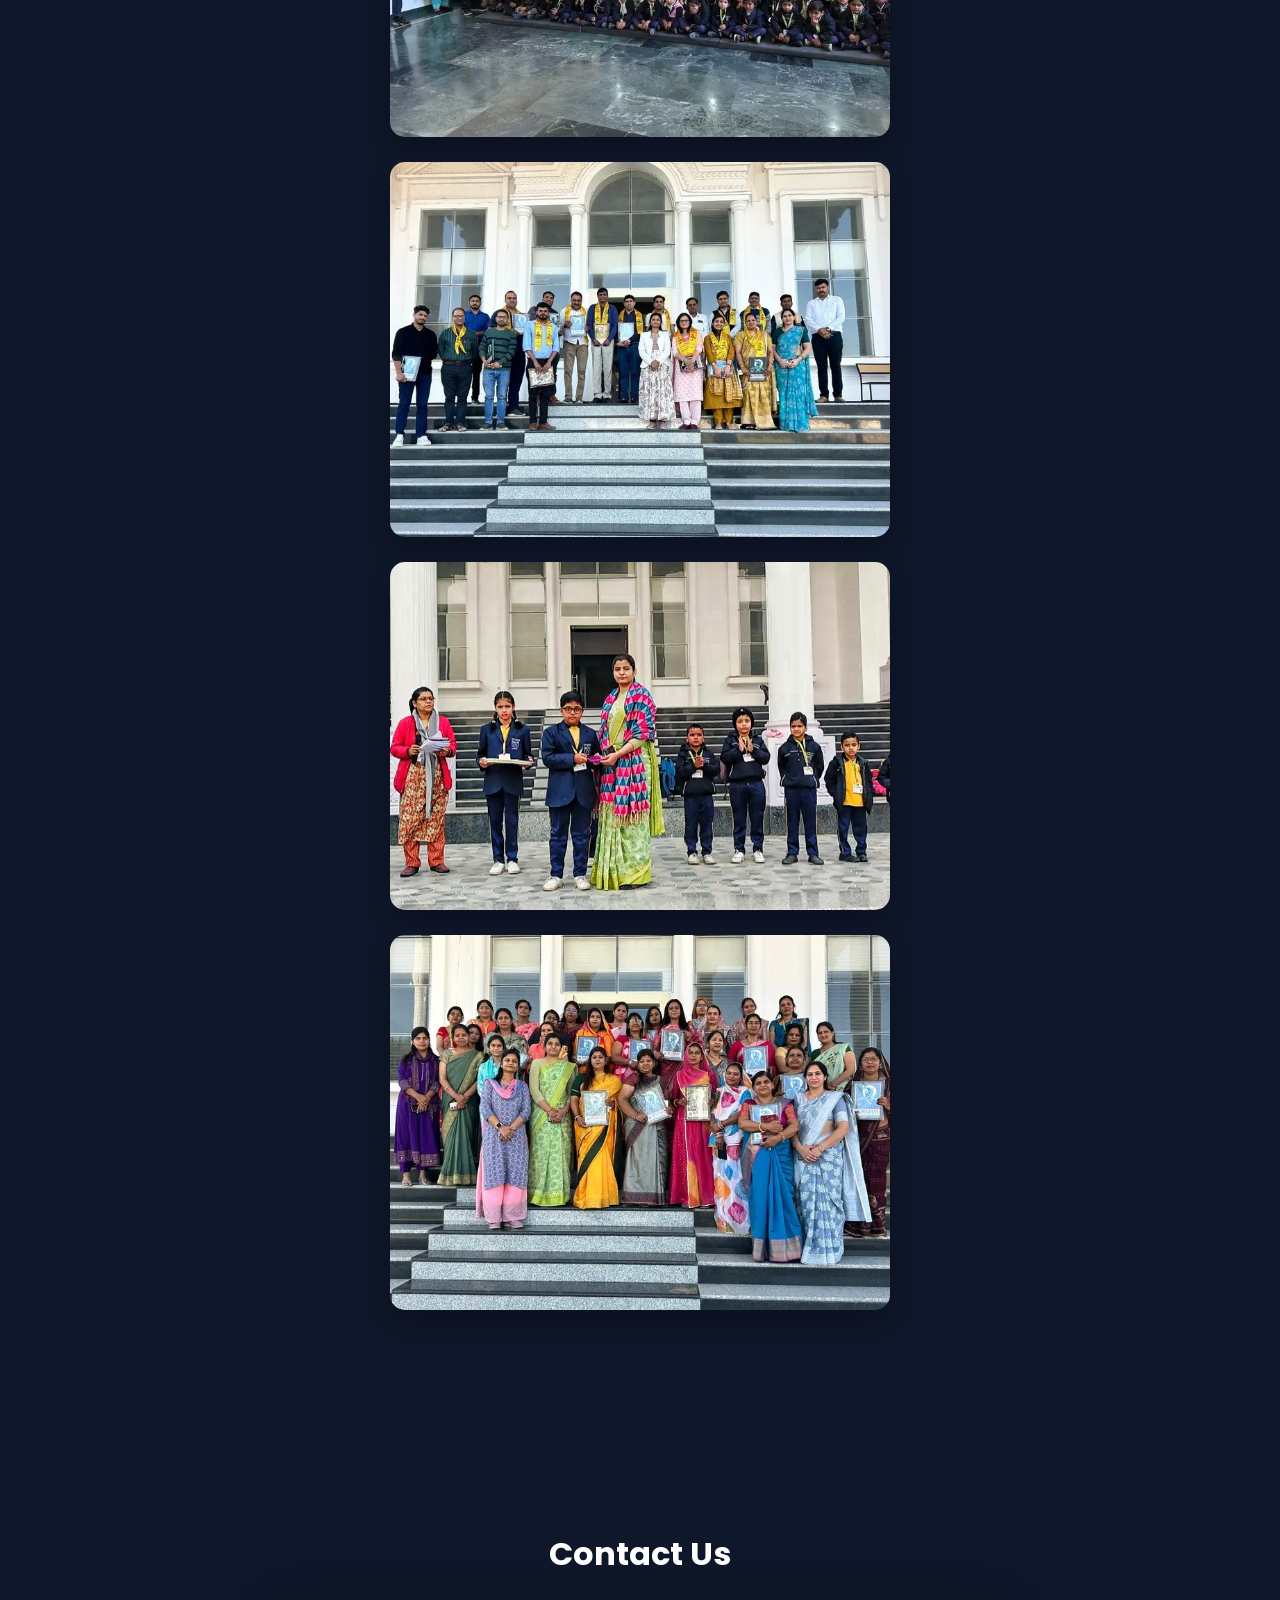
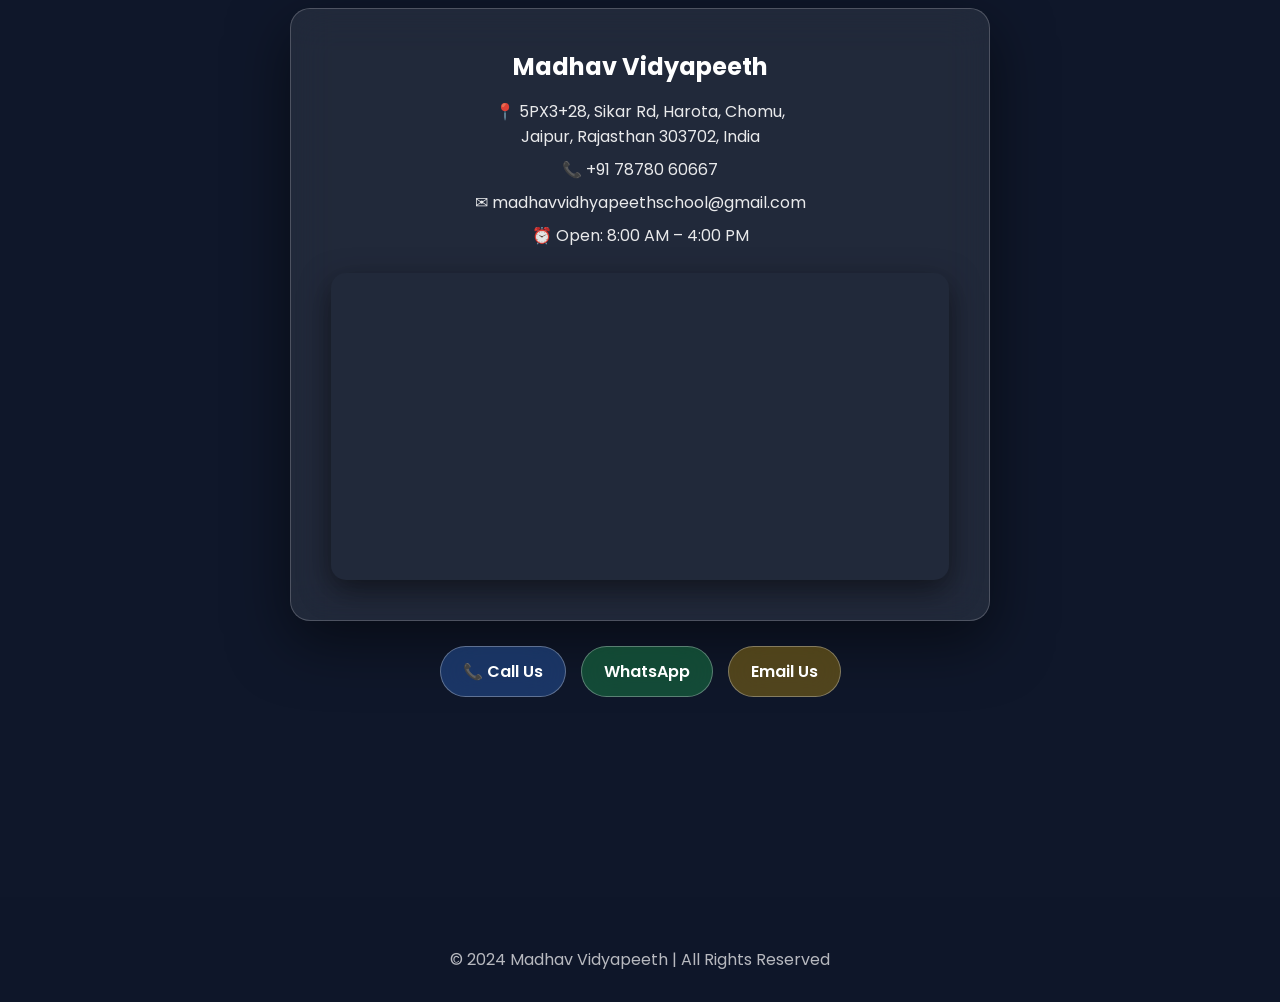
==== commit 39a6e57e: "Update index.html" ====
--- a/index.html
+++ b/index.html
@@ -115,7 +115,17 @@
 <img src="./assets/event2.jpg" alt="Event 2">
 
 <img src="./assets/achievement.jpg" alt="Achievement">
-
+  
+<img src="./assets/event3.jpg" alt="School Activity">
+  
+<img src="./assets/event4.jpg" alt="School Activity">
+  
+<img src="./assets/event5.jpg" alt="School Activity">
+  
+<img src="./assets/event6.jpg" alt="School Activity">
+  
+<img src="./assets/event7.jpg" alt="School Activity">
+  
 </div>
 
 </section>
